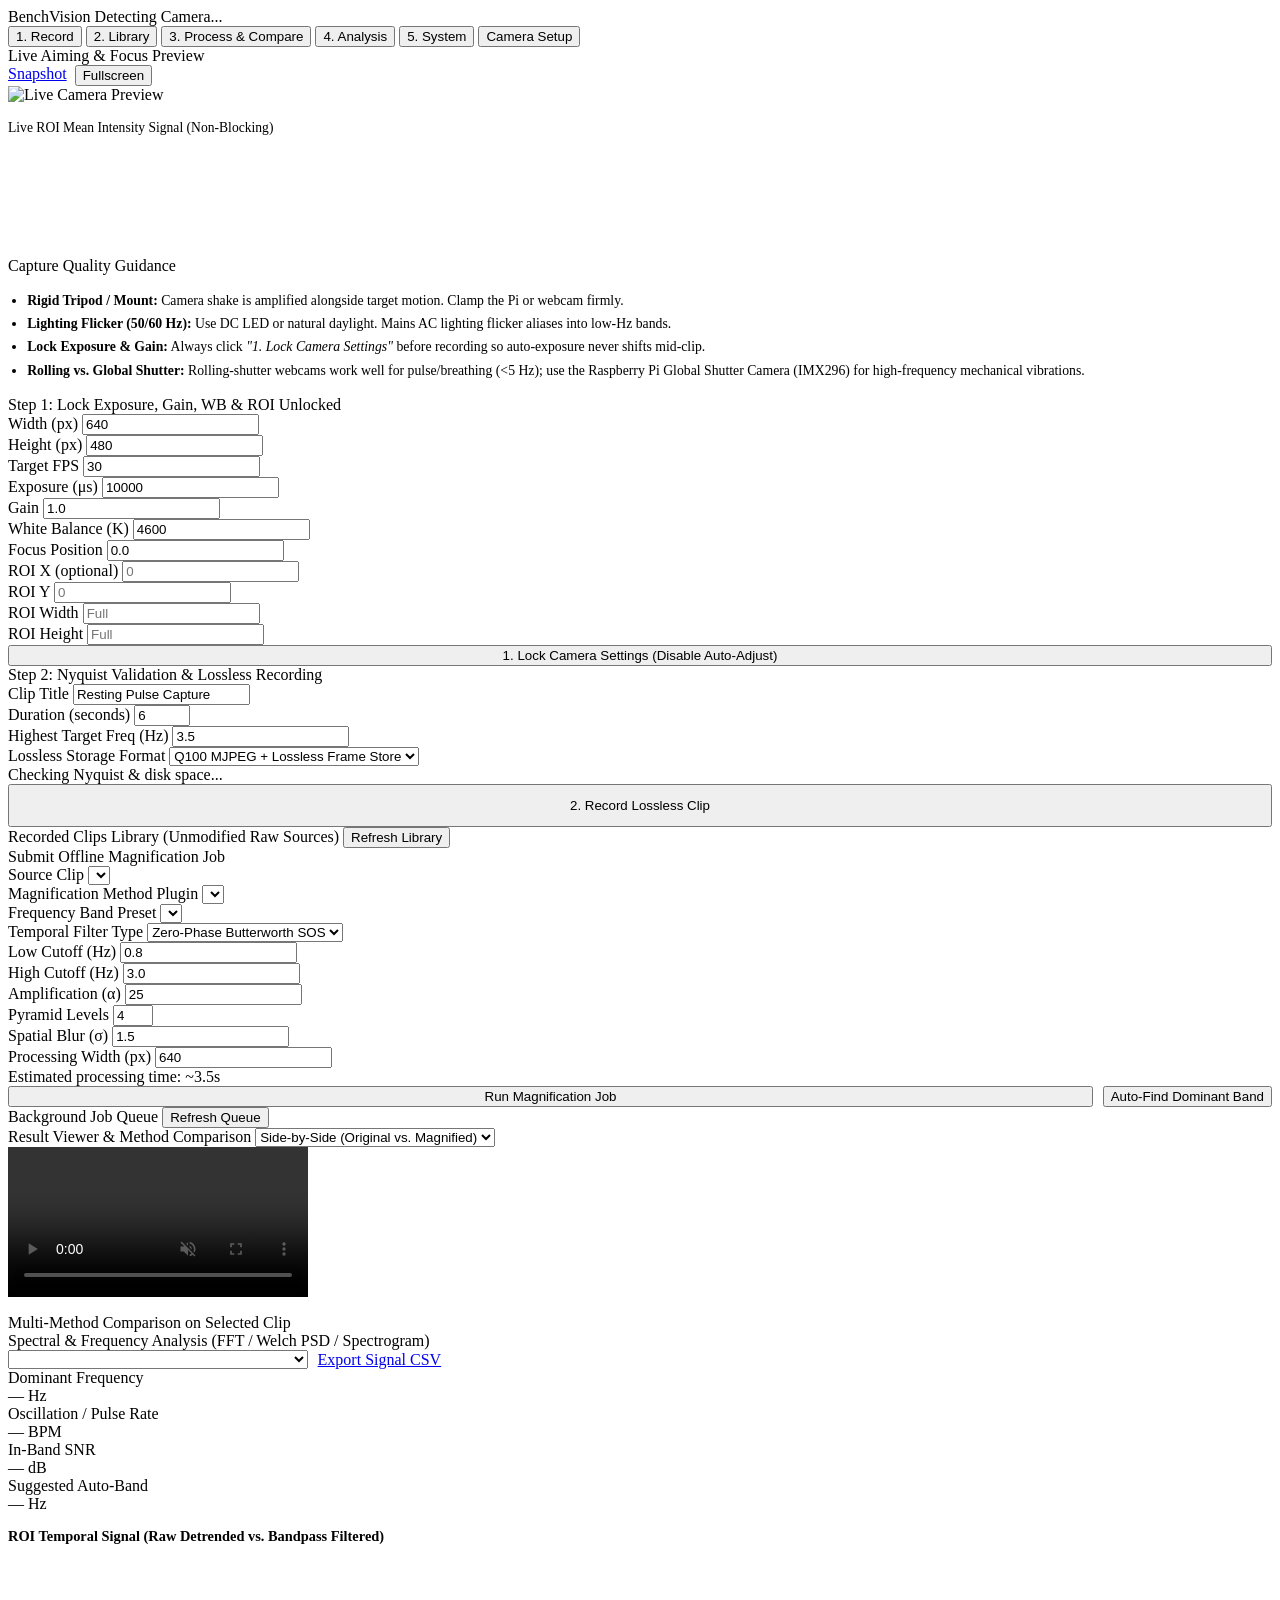
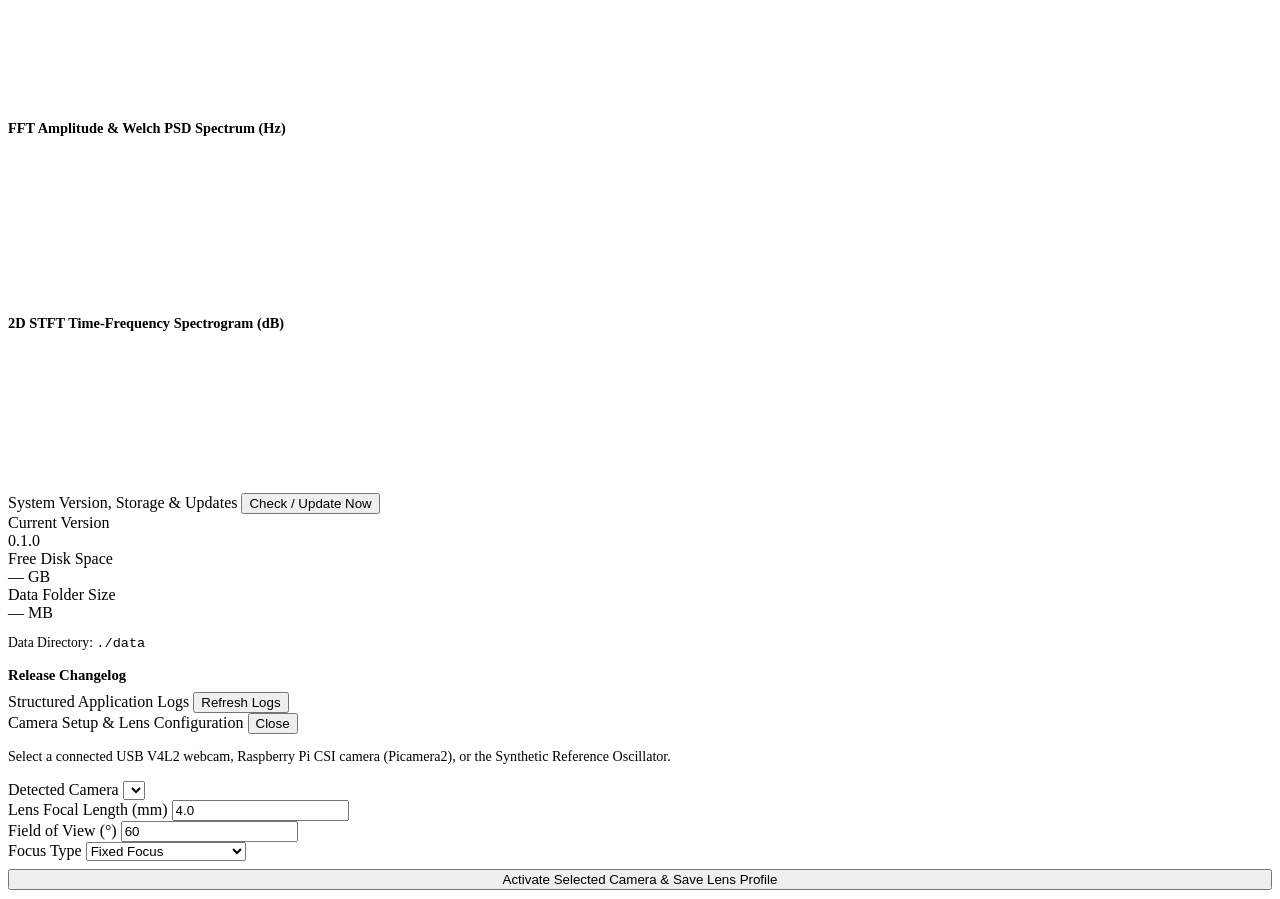
==== src/benchvision/ui/static/index.html @ f7eff86e "feat(phase-g): FastAPI backend, responsive dark-mode UI, and first-run camera setup" ====
<!DOCTYPE html>
<html lang="en">
<head>
  <meta charset="UTF-8" />
  <meta name="viewport" content="width=device-width, initial-scale=1.0" />
  <title>BenchVision — Raspberry Pi Motion &amp; Video Magnification</title>
  <link rel="stylesheet" href="/static/styles.css" />
</head>
<body>
  <header class="topbar">
    <div class="brand">
      <span class="brand-dot"></span>
      <span>BenchVision</span>
      <span id="active-camera-badge" class="badge">Detecting Camera...</span>
    </div>
    <nav class="nav-tabs" aria-label="Main Navigation">
      <button class="nav-tab active" data-page="record" onclick="switchPage('record')">1. Record</button>
      <button class="nav-tab" data-page="library" onclick="switchPage('library')">2. Library</button>
      <button class="nav-tab" data-page="process" onclick="switchPage('process')">3. Process &amp; Compare</button>
      <button class="nav-tab" data-page="analysis" onclick="switchPage('analysis')">4. Analysis</button>
      <button class="nav-tab" data-page="system" onclick="switchPage('system')">5. System</button>
      <button onclick="openSetupModal()">Camera Setup</button>
    </nav>
  </header>

  <main class="container">
    <!-- PAGE 1: RECORD -->
    <section id="page-record" class="page-section active">
      <div id="shutter-warning-banner" class="banner warning" style="display: none;"></div>
      <div class="grid-2">
        <div>
          <div class="card">
            <div class="card-header">
              <span class="card-title">Live Aiming &amp; Focus Preview</span>
              <div style="display: flex; gap: 0.5rem;">
                <a class="btn" href="/api/cameras/preview.jpg" download="snapshot.jpg">Snapshot</a>
                <button onclick="togglePreviewFullscreen()">Fullscreen</button>
              </div>
            </div>
            <div class="video-box" id="preview-box">
              <img id="live-preview-img" src="/api/cameras/preview.mjpg" alt="Live Camera Preview" />
            </div>
            <div style="margin-top: 0.9rem;">
              <div class="card-header" style="margin-bottom: 0.4rem;">
                <span style="font-size: 0.85rem; color: var(--text-muted);">Live ROI Mean Intensity Signal (Non-Blocking)</span>
              </div>
              <canvas id="live-roi-canvas" class="plot-canvas" style="height: 110px;"></canvas>
            </div>
          </div>

          <div class="card">
            <div class="card-header">
              <span class="card-title">Capture Quality Guidance</span>
            </div>
            <ul style="padding-left: 1.2rem; font-size: 0.86rem; color: var(--text-muted); line-height: 1.7;">
              <li><strong>Rigid Tripod / Mount:</strong> Camera shake is amplified alongside target motion. Clamp the Pi or webcam firmly.</li>
              <li><strong>Lighting Flicker (50/60 Hz):</strong> Use DC LED or natural daylight. Mains AC lighting flicker aliases into low-Hz bands.</li>
              <li><strong>Lock Exposure &amp; Gain:</strong> Always click <em>"1. Lock Camera Settings"</em> before recording so auto-exposure never shifts mid-clip.</li>
              <li><strong>Rolling vs. Global Shutter:</strong> Rolling-shutter webcams work well for pulse/breathing (&lt;5 Hz); use the Raspberry Pi Global Shutter Camera (IMX296) for high-frequency mechanical vibrations.</li>
            </ul>
          </div>
        </div>

        <div>
          <div class="card">
            <div class="card-header">
              <span class="card-title">Step 1: Lock Exposure, Gain, WB &amp; ROI</span>
              <span id="lock-status-badge" class="badge">Unlocked</span>
            </div>
            <div class="form-row">
              <div>
                <label for="rec-width">Width (px)</label>
                <input id="rec-width" type="number" value="640" onchange="runPreflight()" />
              </div>
              <div>
                <label for="rec-height">Height (px)</label>
                <input id="rec-height" type="number" value="480" onchange="runPreflight()" />
              </div>
              <div>
                <label for="rec-fps">Target FPS</label>
                <input id="rec-fps" type="number" value="30" onchange="runPreflight()" />
              </div>
            </div>
            <div class="form-row">
              <div>
                <label for="ctrl-exposure">Exposure (&mu;s)</label>
                <input id="ctrl-exposure" type="number" value="10000" step="500" />
              </div>
              <div>
                <label for="ctrl-gain">Gain</label>
                <input id="ctrl-gain" type="number" value="1.0" step="0.5" />
              </div>
              <div>
                <label for="ctrl-wb">White Balance (K)</label>
                <input id="ctrl-wb" type="number" value="4600" step="100" />
              </div>
              <div>
                <label for="ctrl-focus">Focus Position</label>
                <input id="ctrl-focus" type="number" value="0.0" step="0.5" />
              </div>
            </div>
            <div class="form-row">
              <div>
                <label for="roi-x">ROI X (optional)</label>
                <input id="roi-x" type="number" placeholder="0" onchange="runPreflight()" />
              </div>
              <div>
                <label for="roi-y">ROI Y</label>
                <input id="roi-y" type="number" placeholder="0" onchange="runPreflight()" />
              </div>
              <div>
                <label for="roi-w">ROI Width</label>
                <input id="roi-w" type="number" placeholder="Full" onchange="runPreflight()" />
              </div>
              <div>
                <label for="roi-h">ROI Height</label>
                <input id="roi-h" type="number" placeholder="Full" onchange="runPreflight()" />
              </div>
            </div>
            <button style="width: 100%;" onclick="lockCameraControls()">1. Lock Camera Settings (Disable Auto-Adjust)</button>
          </div>

          <div class="card">
            <div class="card-header">
              <span class="card-title">Step 2: Nyquist Validation &amp; Lossless Recording</span>
            </div>
            <div class="form-row">
              <div>
                <label for="rec-title">Clip Title</label>
                <input id="rec-title" type="text" value="Resting Pulse Capture" />
              </div>
              <div>
                <label for="rec-duration">Duration (seconds)</label>
                <input id="rec-duration" type="number" value="6" min="2" max="120" onchange="runPreflight()" />
              </div>
            </div>
            <div class="form-row">
              <div>
                <label for="rec-max-hz">Highest Target Freq (Hz)</label>
                <input id="rec-max-hz" type="number" value="3.5" step="0.5" onchange="runPreflight()" />
              </div>
              <div>
                <label for="rec-format">Lossless Storage Format</label>
                <select id="rec-format" onchange="runPreflight()">
                  <option value="mjpeg_q100">Q100 MJPEG + Lossless Frame Store</option>
                  <option value="ffv1_mkv">Lossless FFV1 / Archive</option>
                  <option value="raw_npz">Compressed Raw NumPy (.npz)</option>
                </select>
              </div>
            </div>

            <div id="preflight-banner" class="banner">Checking Nyquist &amp; disk space...</div>

            <button id="btn-record" class="primary" style="width: 100%; padding: 0.75rem;" onclick="startRecording()">
              2. Record Lossless Clip
            </button>
            <div id="record-result-banner" class="banner success" style="display: none; margin-top: 0.85rem;"></div>
          </div>
        </div>
      </div>
    </section>

    <!-- PAGE 2: LIBRARY -->
    <section id="page-library" class="page-section">
      <div class="card">
        <div class="card-header">
          <span class="card-title">Recorded Clips Library (Unmodified Raw Sources)</span>
          <button onclick="loadLibrary()">Refresh Library</button>
        </div>
        <div id="library-grid" class="grid-3"></div>
      </div>
    </section>

    <!-- PAGE 3: PROCESS & COMPARE -->
    <section id="page-process" class="page-section">
      <div class="grid-2">
        <div>
          <div class="card">
            <div class="card-header">
              <span class="card-title">Submit Offline Magnification Job</span>
            </div>
            <div class="form-row">
              <div>
                <label for="proc-clip">Source Clip</label>
                <select id="proc-clip" onchange="onSelectProcessClip()"></select>
              </div>
              <div>
                <label for="proc-method">Magnification Method Plugin</label>
                <select id="proc-method" onchange="updateJobTimeEstimate()"></select>
              </div>
            </div>
            <div class="form-row">
              <div>
                <label for="proc-preset">Frequency Band Preset</label>
                <select id="proc-preset" onchange="applyPresetSelection()"></select>
              </div>
              <div>
                <label for="proc-filter">Temporal Filter Type</label>
                <select id="proc-filter">
                  <option value="butterworth">Zero-Phase Butterworth SOS</option>
                  <option value="ideal">Ideal FFT Bandpass</option>
                  <option value="iir">Causal IIR (Low Memory)</option>
                </select>
              </div>
            </div>
            <div class="form-row">
              <div>
                <label for="proc-low-hz">Low Cutoff (Hz)</label>
                <input id="proc-low-hz" type="number" step="0.1" value="0.8" />
              </div>
              <div>
                <label for="proc-high-hz">High Cutoff (Hz)</label>
                <input id="proc-high-hz" type="number" step="0.1" value="3.0" />
              </div>
              <div>
                <label for="proc-alpha">Amplification (&alpha;)</label>
                <input id="proc-alpha" type="number" step="1" value="25" />
              </div>
            </div>
            <div class="form-row">
              <div>
                <label for="proc-levels">Pyramid Levels</label>
                <input id="proc-levels" type="number" min="1" max="6" value="4" />
              </div>
              <div>
                <label for="proc-blur">Spatial Blur (&sigma;)</label>
                <input id="proc-blur" type="number" step="0.5" value="1.5" />
              </div>
              <div>
                <label for="proc-max-width">Processing Width (px)</label>
                <input id="proc-max-width" type="number" value="640" onchange="updateJobTimeEstimate()" />
              </div>
            </div>
            <div id="job-estimate-banner" class="banner">Estimated processing time: ~3.5s</div>
            <div style="display: flex; gap: 0.6rem; flex-wrap: wrap;">
              <button class="primary" style="flex: 1;" onclick="submitProcessingJob()">Run Magnification Job</button>
              <button onclick="autoDetectBandForClip()">Auto-Find Dominant Band</button>
            </div>
          </div>

          <div class="card">
            <div class="card-header">
              <span class="card-title">Background Job Queue</span>
              <button onclick="loadJobs()">Refresh Queue</button>
            </div>
            <div id="jobs-list"></div>
          </div>
        </div>

        <div>
          <div class="card">
            <div class="card-header">
              <span class="card-title">Result Viewer &amp; Method Comparison</span>
              <select id="view-output-mode" style="width: auto;" onchange="updateComparisonVideoMode()">
                <option value="comparison_sbs_mp4">Side-by-Side (Original vs. Magnified)</option>
                <option value="magnified_mp4">Magnified Only</option>
                <option value="heatmap_mp4">Motion-Energy Heatmap Overlay</option>
              </select>
            </div>
            <div class="video-box">
              <video id="result-video-player" controls loop muted playsinline></video>
            </div>
            <div id="result-download-bar" style="display: flex; gap: 0.6rem; margin-top: 0.85rem; flex-wrap: wrap;"></div>
          </div>

          <div class="card">
            <div class="card-header">
              <span class="card-title">Multi-Method Comparison on Selected Clip</span>
            </div>
            <div id="comparison-table-wrap"></div>
          </div>
        </div>
      </div>
    </section>

    <!-- PAGE 4: ANALYSIS -->
    <section id="page-analysis" class="page-section">
      <div class="card">
        <div class="card-header">
          <span class="card-title">Spectral &amp; Frequency Analysis (FFT / Welch PSD / Spectrogram)</span>
          <div style="display: flex; gap: 0.6rem; align-items: center;">
            <select id="analysis-job-select" style="width: 300px;" onchange="loadJobAnalysis()"></select>
            <a id="btn-export-csv" class="btn primary" href="#" download="signal.csv">Export Signal CSV</a>
          </div>
        </div>

        <div class="kpi-grid">
          <div class="kpi-box">
            <div class="kpi-label">Dominant Frequency</div>
            <div class="kpi-value" id="kpi-dom-hz">— Hz</div>
          </div>
          <div class="kpi-box">
            <div class="kpi-label">Oscillation / Pulse Rate</div>
            <div class="kpi-value" id="kpi-dom-bpm">— BPM</div>
          </div>
          <div class="kpi-box">
            <div class="kpi-label">In-Band SNR</div>
            <div class="kpi-value" id="kpi-snr">— dB</div>
          </div>
          <div class="kpi-box">
            <div class="kpi-label">Suggested Auto-Band</div>
            <div class="kpi-value" id="kpi-sug-band">— Hz</div>
          </div>
        </div>

        <div class="grid-2">
          <div>
            <h3 style="font-size: 0.9rem; margin-bottom: 0.4rem; color: var(--text-muted);">ROI Temporal Signal (Raw Detrended vs. Bandpass Filtered)</h3>
            <canvas id="canvas-timeseries" class="plot-canvas"></canvas>
          </div>
          <div>
            <h3 style="font-size: 0.9rem; margin-bottom: 0.4rem; color: var(--text-muted);">FFT Amplitude &amp; Welch PSD Spectrum (Hz)</h3>
            <canvas id="canvas-fft" class="plot-canvas"></canvas>
          </div>
        </div>

        <div style="margin-top: 1.15rem;">
          <h3 style="font-size: 0.9rem; margin-bottom: 0.4rem; color: var(--text-muted);">2D STFT Time-Frequency Spectrogram (dB)</h3>
          <canvas id="canvas-spectrogram" class="plot-canvas"></canvas>
        </div>
      </div>
    </section>

    <!-- PAGE 5: SYSTEM -->
    <section id="page-system" class="page-section">
      <div class="grid-2">
        <div class="card">
          <div class="card-header">
            <span class="card-title">System Version, Storage &amp; Updates</span>
            <button class="primary" onclick="triggerSystemUpdate()">Check / Update Now</button>
          </div>
          <div class="kpi-grid">
            <div class="kpi-box">
              <div class="kpi-label">Current Version</div>
              <div class="kpi-value" id="sys-version">0.1.0</div>
            </div>
            <div class="kpi-box">
              <div class="kpi-label">Free Disk Space</div>
              <div class="kpi-value" id="sys-free-gb">— GB</div>
            </div>
            <div class="kpi-box">
              <div class="kpi-label">Data Folder Size</div>
              <div class="kpi-value" id="sys-data-mb">— MB</div>
            </div>
          </div>
          <p style="font-size: 0.85rem; color: var(--text-muted); margin-bottom: 0.75rem;">
            Data Directory: <code id="sys-data-dir">./data</code>
          </p>
          <h3 style="font-size: 0.92rem; margin: 1rem 0 0.5rem;">Release Changelog</h3>
          <div id="sys-changelog" style="font-size: 0.85rem; color: var(--text-muted);"></div>
        </div>

        <div class="card">
          <div class="card-header">
            <span class="card-title">Structured Application Logs</span>
            <button onclick="loadSystemStatus()">Refresh Logs</button>
          </div>
          <div id="sys-logs" class="log-box"></div>
        </div>
      </div>
    </section>
  </main>

  <!-- FIRST-RUN CAMERA SETUP MODAL -->
  <div id="setup-modal" class="modal-backdrop">
    <div class="modal-card">
      <div class="card-header">
        <span class="card-title">Camera Setup &amp; Lens Configuration</span>
        <button onclick="closeSetupModal()">Close</button>
      </div>
      <p style="font-size: 0.88rem; color: var(--text-muted); margin-bottom: 1rem;">
        Select a connected USB V4L2 webcam, Raspberry Pi CSI camera (Picamera2), or the Synthetic Reference Oscillator.
      </p>
      <div class="form-row">
        <div>
          <label for="setup-camera-select">Detected Camera</label>
          <select id="setup-camera-select"></select>
        </div>
      </div>
      <div class="form-row">
        <div>
          <label for="setup-focal">Lens Focal Length (mm)</label>
          <input id="setup-focal" type="number" step="0.1" value="4.0" />
        </div>
        <div>
          <label for="setup-fov">Field of View (&deg;)</label>
          <input id="setup-fov" type="number" step="1" value="60" />
        </div>
        <div>
          <label for="setup-focus-mode">Focus Type</label>
          <select id="setup-focus-mode">
            <option value="fixed">Fixed Focus</option>
            <option value="manual">Manual Ring / C-Mount</option>
            <option value="autofocus">Motorized Autofocus</option>
          </select>
        </div>
      </div>
      <button class="primary" style="width: 100%; margin-top: 0.5rem;" onclick="saveCameraSetup()">
        Activate Selected Camera &amp; Save Lens Profile
      </button>
    </div>
  </div>

  <script src="/static/app.js"></script>
</body>
</html>
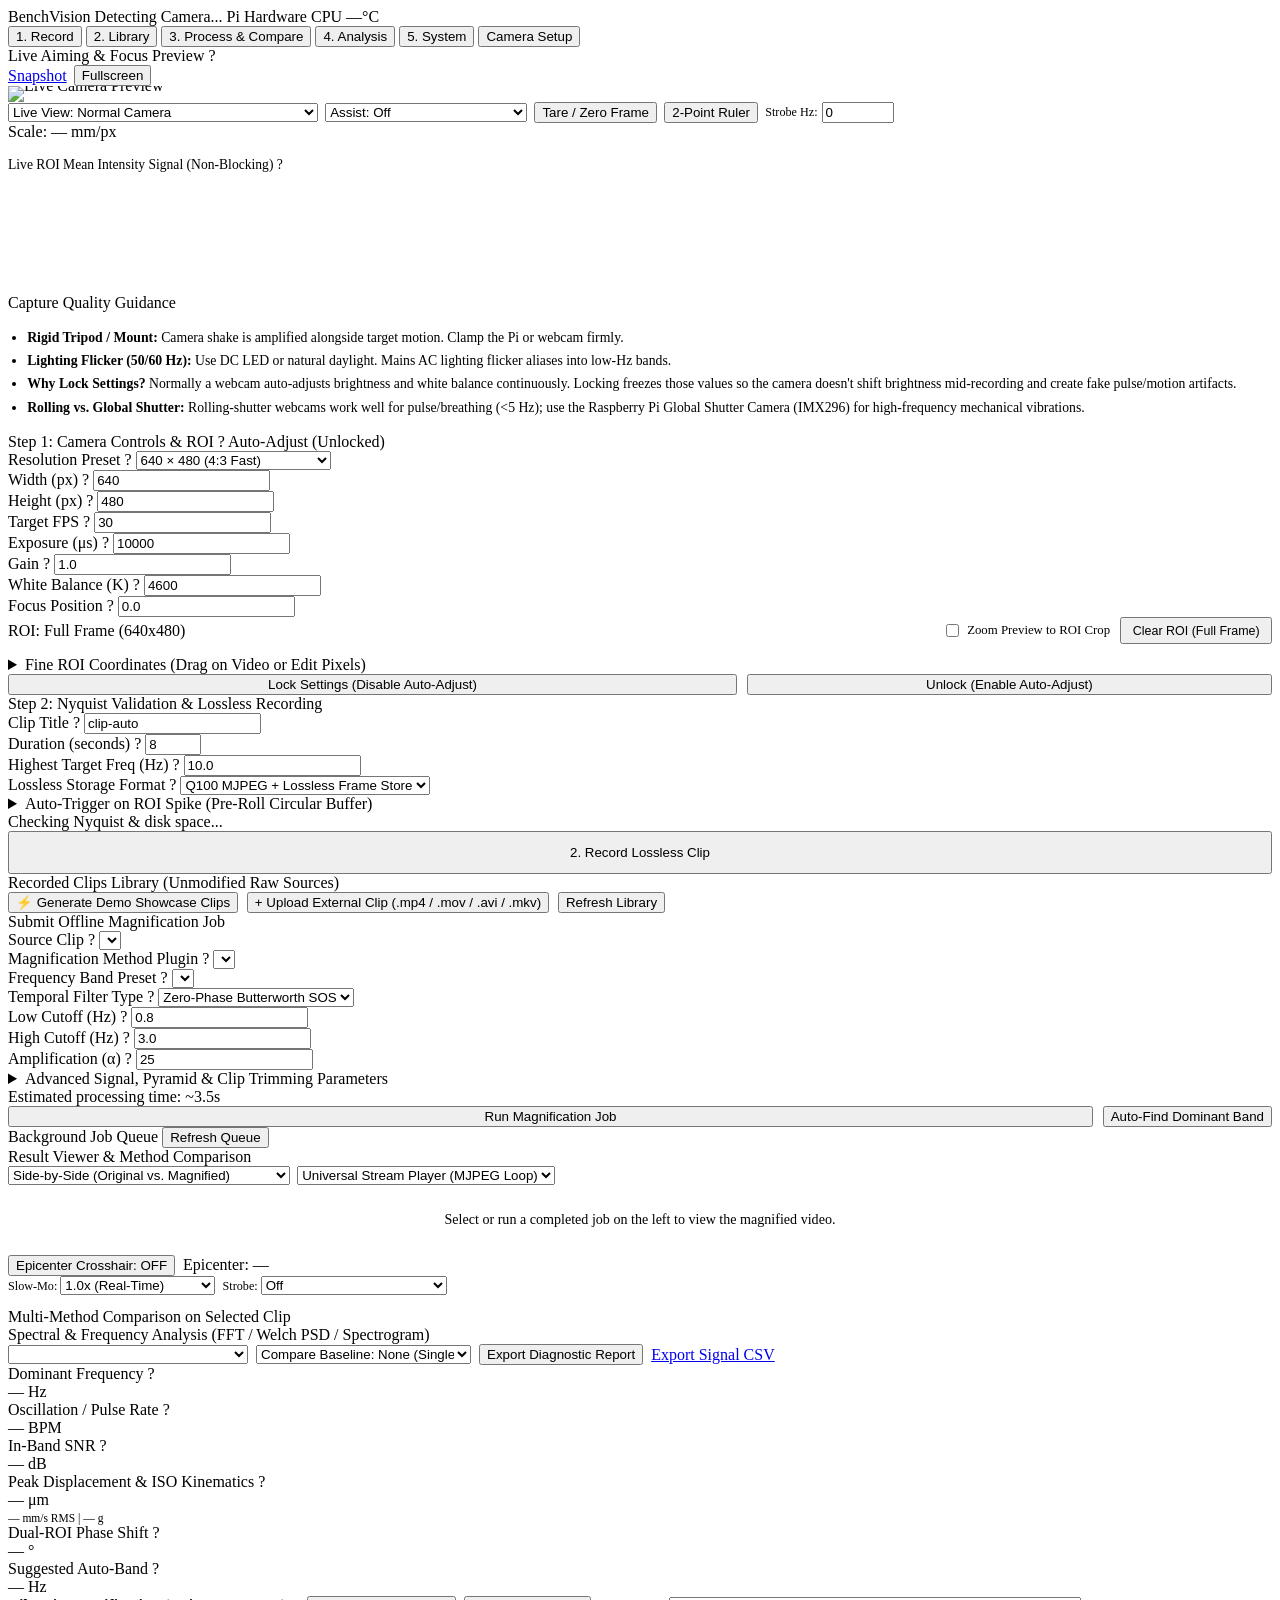
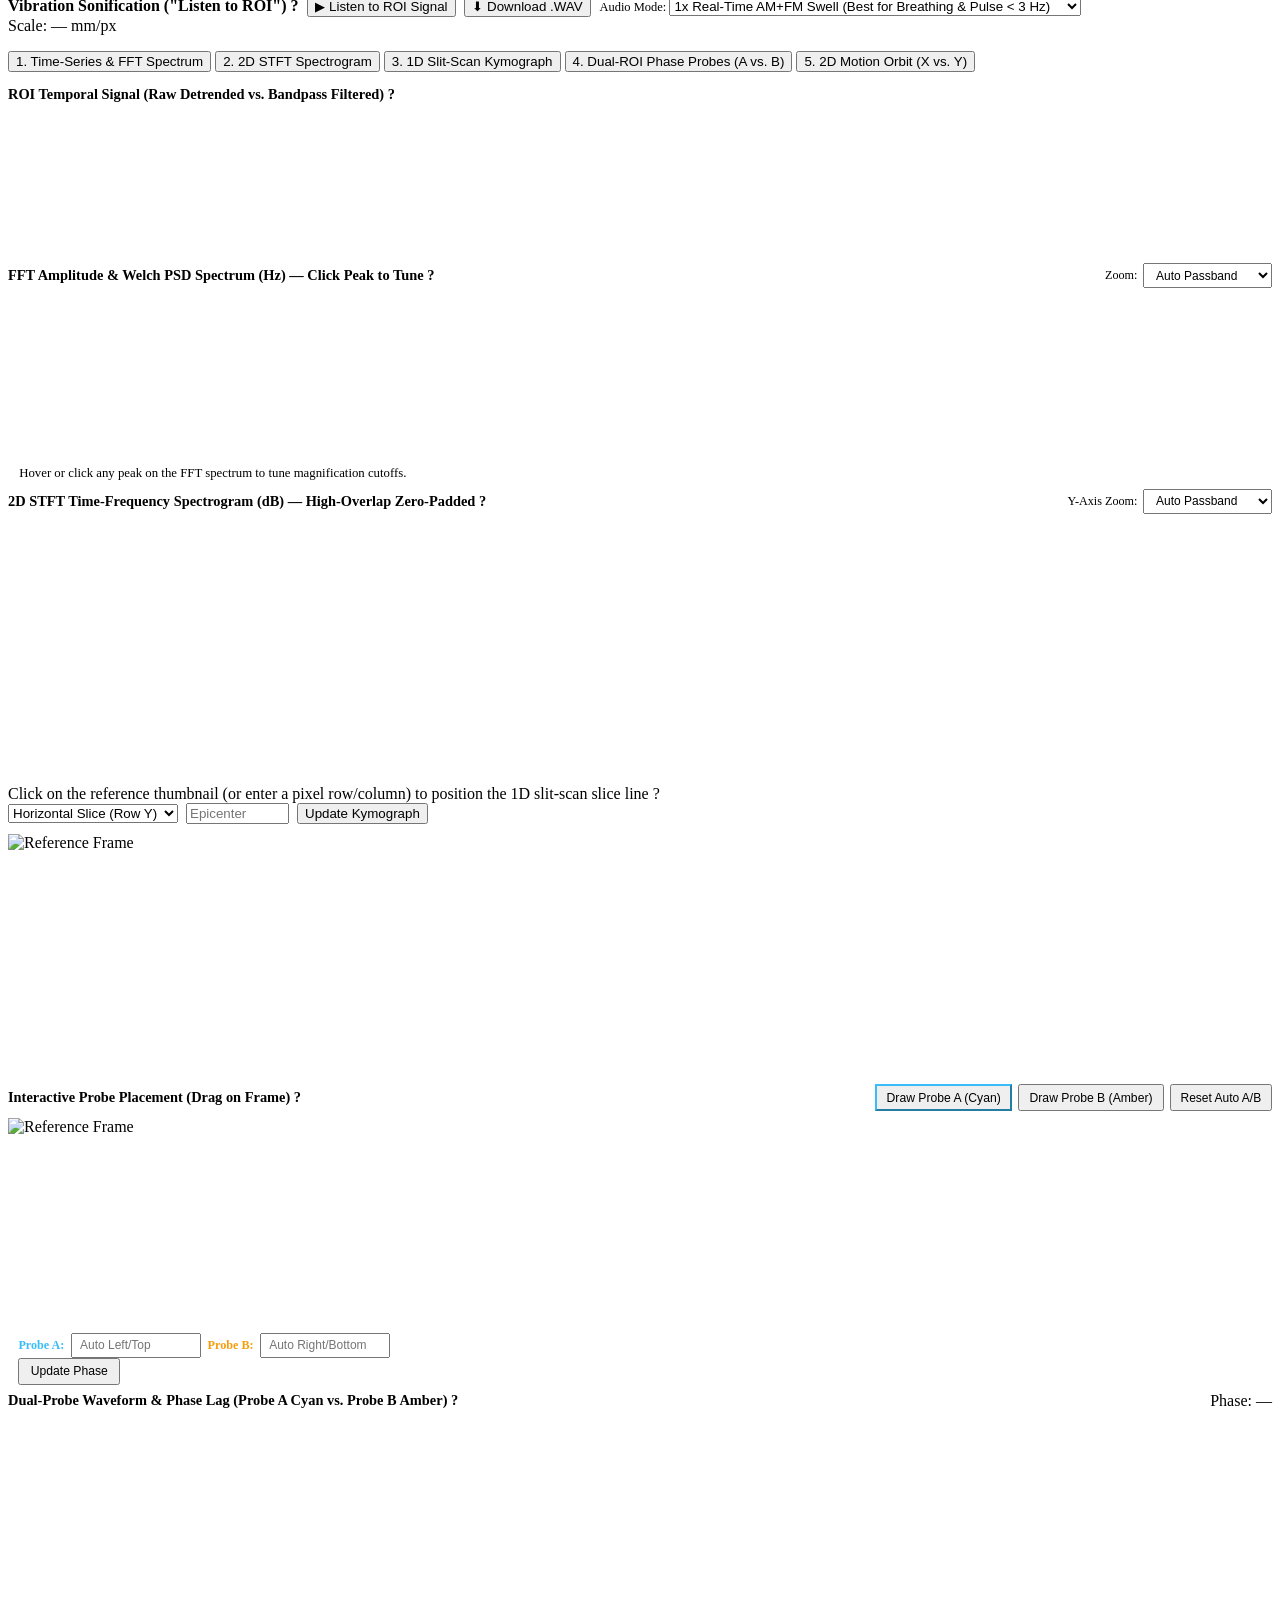
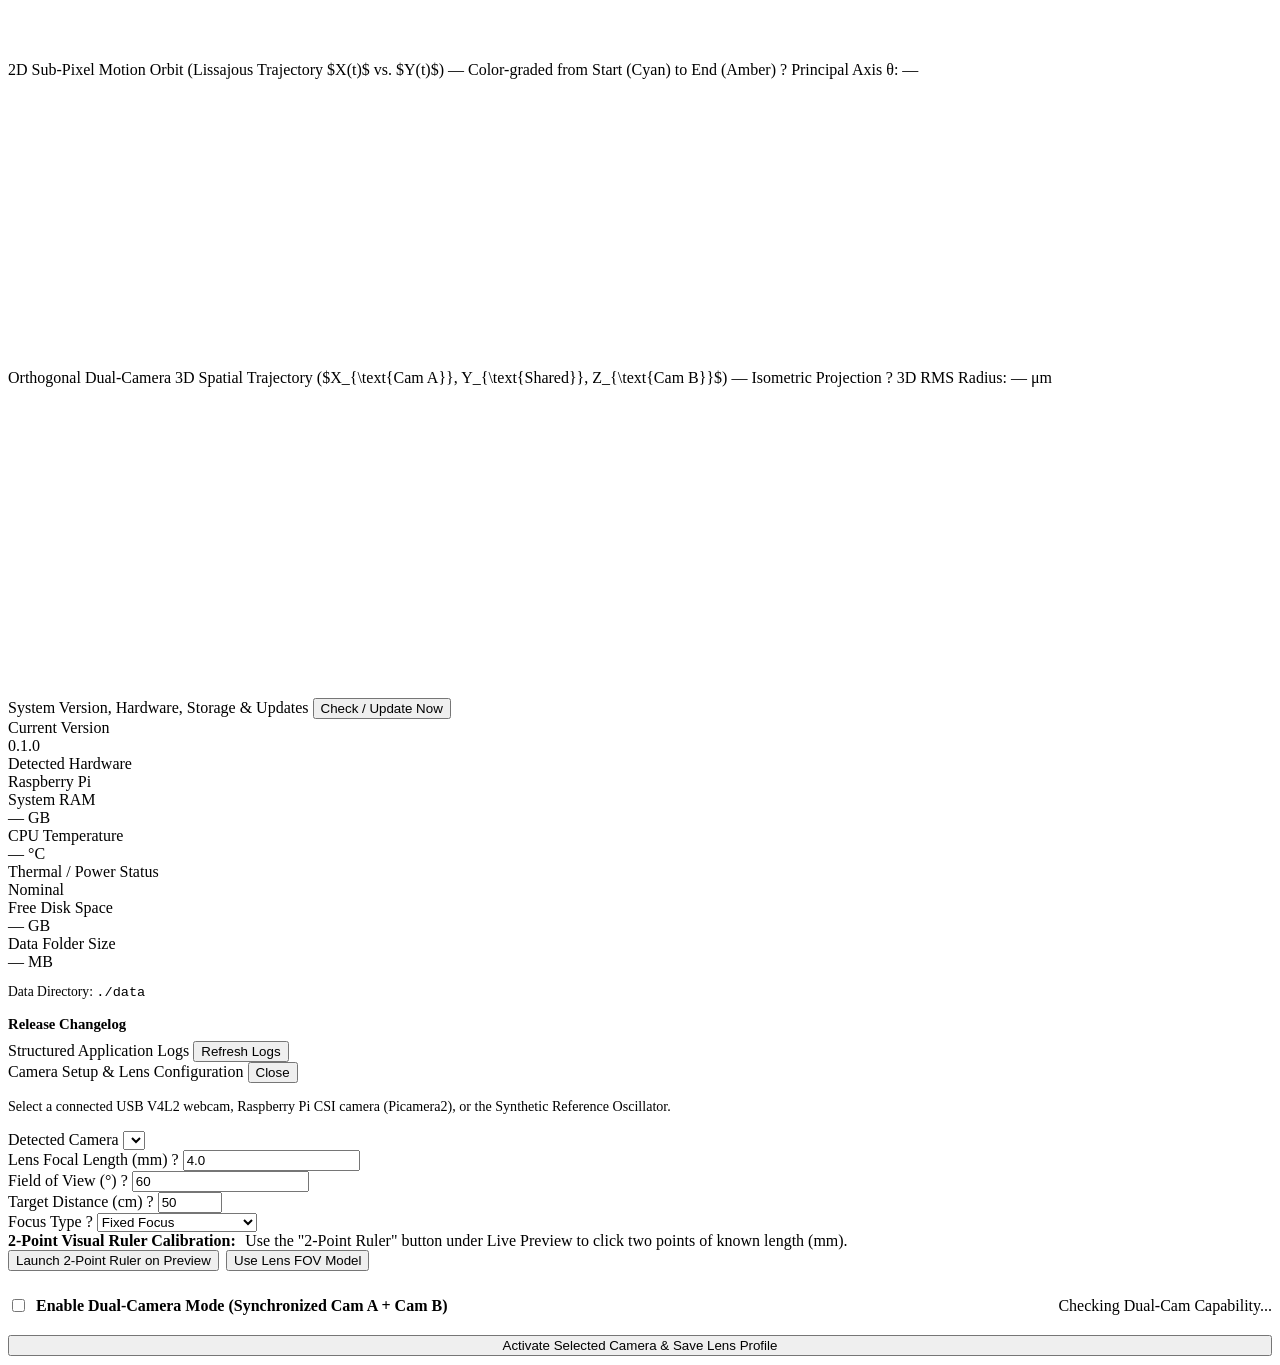
==== commit ed79c609: "Test" ====
--- a/src/benchvision/ui/static/index.html
+++ b/src/benchvision/ui/static/index.html
@@ -4,7 +4,10 @@
   <meta charset="UTF-8" />
   <meta name="viewport" content="width=device-width, initial-scale=1.0" />
   <title>BenchVision — Raspberry Pi Motion &amp; Video Magnification</title>
-  <link rel="stylesheet" href="/static/styles.css" />
+  <link rel="stylesheet" href="/static/styles.css?v=7" />
+  <style>
+    .dual-cam-only { display: none !important; }
+  </style>
 </head>
 <body>
   <header class="topbar">
@@ -12,14 +15,17 @@
       <span class="brand-dot"></span>
       <span>BenchVision</span>
       <span id="active-camera-badge" class="badge">Detecting Camera...</span>
+      <span id="dual-cam-topbar-badge" class="badge global dual-cam-only" title="Synchronized Dual-Camera Mode Active">DUAL CAM: A+B</span>
+      <span id="hw-model-badge" class="badge" title="Detected Raspberry Pi model and total system RAM">Pi Hardware</span>
+      <span id="thermal-badge" class="badge global" title="Raspberry Pi CPU temperature and thermal throttling telemetry">CPU —&deg;C</span>
     </div>
     <nav class="nav-tabs" aria-label="Main Navigation">
-      <button class="nav-tab active" data-page="record" onclick="switchPage('record')">1. Record</button>
-      <button class="nav-tab" data-page="library" onclick="switchPage('library')">2. Library</button>
-      <button class="nav-tab" data-page="process" onclick="switchPage('process')">3. Process &amp; Compare</button>
-      <button class="nav-tab" data-page="analysis" onclick="switchPage('analysis')">4. Analysis</button>
-      <button class="nav-tab" data-page="system" onclick="switchPage('system')">5. System</button>
-      <button onclick="openSetupModal()">Camera Setup</button>
+      <button class="nav-tab active" data-page="record" onclick="switchPage('record')" title="Aim camera, lock exposure/WB, and record a lossless clip">1. Record</button>
+      <button class="nav-tab" data-page="library" onclick="switchPage('library')" title="Browse, download, or delete recorded clips">2. Library</button>
+      <button class="nav-tab" data-page="process" onclick="switchPage('process')" title="Run offline video magnification methods and compare results side by side">3. Process &amp; Compare</button>
+      <button class="nav-tab" data-page="analysis" onclick="switchPage('analysis')" title="Inspect FFT spectrum, Welch PSD, spectrogram, BPM, and export CSV">4. Analysis</button>
+      <button class="nav-tab" data-page="system" onclick="switchPage('system')" title="Check Raspberry Pi hardware, disk space, updates, and logs">5. System</button>
+      <button onclick="openSetupModal()" title="Switch active camera or configure lens focal length &amp; FOV">Camera Setup</button>
     </nav>
   </header>
 
@@ -31,18 +37,74 @@
         <div>
           <div class="card">
             <div class="card-header">
-              <span class="card-title">Live Aiming &amp; Focus Preview</span>
-              <div style="display: flex; gap: 0.5rem;">
-                <a class="btn" href="/api/cameras/preview.jpg" download="snapshot.jpg">Snapshot</a>
-                <button onclick="togglePreviewFullscreen()">Fullscreen</button>
-              </div>
-            </div>
-            <div class="video-box" id="preview-box">
-              <img id="live-preview-img" src="/api/cameras/preview.mjpg" alt="Live Camera Preview" />
+              <span class="card-title">
+                Live Aiming &amp; Focus Preview
+                <span class="tip" tabindex="0" data-tip="Switch between Normal Camera View, Posy Motion Extraction, RGB Chrono-Chromatic Rainbow Trails, Motion Persistence Peak-Hold, Tare/Zero Reference Lock, and Digital Stroboscope!">?</span>
+              </span>
+              <div style="display: flex; gap: 0.45rem; align-items: center; flex-wrap: wrap;">
+                <div id="dual-preview-switcher" class="dual-cam-only" style="display: inline-flex; gap: 0.25rem; align-items: center;">
+                  <button type="button" id="btn-camview-a" class="primary" style="padding: 0.25rem 0.55rem; font-size: 0.75rem;" onclick="setDualPreviewView('a')" title="Aim and draw ROI on Primary Camera A">Cam A</button>
+                  <button type="button" id="btn-camview-b" style="padding: 0.25rem 0.55rem; font-size: 0.75rem;" onclick="setDualPreviewView('b')" title="Aim and draw ROI on Secondary Camera B">Cam B</button>
+                  <button type="button" id="btn-camview-sbs" style="padding: 0.25rem 0.55rem; font-size: 0.75rem;" onclick="setDualPreviewView('sbs')" title="View Cam A and Cam B side-by-side">Side-by-Side</button>
+                </div>
+                <a class="btn" href="/api/cameras/preview.jpg" download="snapshot.jpg" title="Save a still JPEG image from the live preview">Snapshot</a>
+                <button onclick="togglePreviewFullscreen()" title="Expand the live camera preview to full screen">Fullscreen</button>
+              </div>
+            </div>
+            <div class="video-box" id="preview-box" style="position: relative; display: block; width: 100%; aspect-ratio: auto; line-height: 0; overflow: hidden;">
+              <img id="live-preview-img" src="/api/cameras/preview.mjpg" alt="Live Camera Preview" draggable="false" style="display: block; width: 100%; height: auto;" />
+              <div id="roi-drag-box" class="roi-drag-box" style="display: none; position: absolute; top: 0; left: 0; pointer-events: none; box-sizing: border-box; border: 2px solid #38bdf8; background: rgba(56, 189, 248, 0.18); z-index: 20;">
+                <span id="roi-drag-label" class="roi-drag-label" style="position: absolute; top: 4px; left: 4px; background: rgba(2, 6, 23, 0.9); color: #38bdf8; font-size: 0.72rem; font-weight: 600; padding: 2px 6px; border-radius: 4px; line-height: 1.3; white-space: nowrap;"></span>
+              </div>
+              <svg id="ruler-overlay-svg" style="display: none; position: absolute; inset: 0; width: 100%; height: 100%; pointer-events: none; z-index: 22;"></svg>
+            </div>
+            <div class="player-toolbar">
+              <div style="display: flex; align-items: center; gap: 0.45rem; flex-wrap: wrap;">
+                <select id="live-preview-mode" onchange="updateLivePreviewMode()" title="Switch live preview between normal video, Posy modes, and Stroboscope">
+                  <option value="normal">Live View: Normal Camera</option>
+                  <option value="posy_2_1">Posy Motion Extraction (2-Frame Shift, 1x)</option>
+                  <option value="posy_3_3">Posy Motion Extraction (3-Frame Shift, 3x Gain)</option>
+                  <option value="posy_6_6">Posy Motion Extraction (6-Frame Shift, 6x Micro)</option>
+                  <option value="posy_rgb_trail">Posy RGB Chrono-Chromatic Trail (Rainbow)</option>
+                  <option value="posy_peak_hold">Posy Motion Persistence (Peak-Hold Glow)</option>
+                  <option value="stroboscope">Digital Stroboscope (Alias Freeze)</option>
+                </select>
+                <select id="live-preview-assist" onchange="updateLivePreviewMode()" title="Optical focus peaking (green edges) for C/CS lenses or overexposure zebra warning stripes (>250)">
+                  <option value="off">Assist: Off</option>
+                  <option value="focus_peaking">Focus Peaking (Green Edges)</option>
+                  <option value="zebras">Overexposure Zebras (&gt;250)</option>
+                </select>
+                <button type="button" id="btn-tare-frame" onclick="toggleTareReferenceFrame()" title="Lock current frame as static 50% gray reference to observe sag, drift, or static deflection">
+                  Tare / Zero Frame
+                </button>
+                <button type="button" id="btn-ruler-mode" onclick="toggleRulerCalibrationMode()" title="Click two points across an object of known length on the live preview to calibrate exact mm/pixel scale">
+                  2-Point Ruler
+                </button>
+                <label style="display: inline-flex; align-items: center; gap: 0.25rem; margin: 0; font-size: 0.76rem;">
+                  Strobe Hz:
+                  <input id="live-strobe-hz" type="number" step="0.5" min="0" max="60" value="0" style="width: 64px;" onchange="updateLivePreviewMode()" title="Set > 0 to sample frames at a strobe alias frequency" />
+                </label>
+              </div>
+              <span id="live-scale-badge" class="badge" title="Active physical scale factor (mm/pixel) from 2-Point Ruler or Lens FOV">Scale: — mm/px</span>
+            </div>
+            <div id="ruler-calib-bar" class="player-toolbar" style="display: none; border-color: var(--warning); background: rgba(245, 158, 11, 0.08);">
+              <div style="display: flex; align-items: center; gap: 0.5rem; flex-wrap: wrap;">
+                <strong style="color: #fcd34d;">2-Point Ruler Calibration:</strong>
+                <span id="ruler-px-readout" class="badge rolling">Click 2 points on video (0.0 px)</span>
+                <label style="display: inline-flex; align-items: center; gap: 0.3rem; margin: 0; font-size: 0.78rem; color: var(--text-main);">
+                  Known Length (mm):
+                  <input id="ruler-known-mm" type="number" step="0.5" min="0.1" max="10000" value="50" style="width: 78px;" />
+                </label>
+                <button type="button" class="primary" onclick="applyRulerCalibration()">Lock mm/px Scale</button>
+                <button type="button" onclick="clearRulerCalibration()" title="Clear 2-point ruler override and revert to optical lens FOV model">Reset to Lens FOV</button>
+              </div>
             </div>
             <div style="margin-top: 0.9rem;">
               <div class="card-header" style="margin-bottom: 0.4rem;">
-                <span style="font-size: 0.85rem; color: var(--text-muted);">Live ROI Mean Intensity Signal (Non-Blocking)</span>
+                <span style="font-size: 0.85rem; color: var(--text-muted);">
+                  Live ROI Mean Intensity Signal (Non-Blocking)
+                  <span class="tip" tabindex="0" data-tip="Shows real-time average brightness changes inside your selected Region of Interest (or center of frame). Useful for checking if lighting is steady before recording.">?</span>
+                </span>
               </div>
               <canvas id="live-roi-canvas" class="plot-canvas" style="height: 110px;"></canvas>
             </div>
@@ -55,7 +117,7 @@
             <ul style="padding-left: 1.2rem; font-size: 0.86rem; color: var(--text-muted); line-height: 1.7;">
               <li><strong>Rigid Tripod / Mount:</strong> Camera shake is amplified alongside target motion. Clamp the Pi or webcam firmly.</li>
               <li><strong>Lighting Flicker (50/60 Hz):</strong> Use DC LED or natural daylight. Mains AC lighting flicker aliases into low-Hz bands.</li>
-              <li><strong>Lock Exposure &amp; Gain:</strong> Always click <em>"1. Lock Camera Settings"</em> before recording so auto-exposure never shifts mid-clip.</li>
+              <li><strong>Why Lock Settings?</strong> Normally a webcam auto-adjusts brightness and white balance continuously. Locking freezes those values so the camera doesn't shift brightness mid-recording and create fake pulse/motion artifacts.</li>
               <li><strong>Rolling vs. Global Shutter:</strong> Rolling-shutter webcams work well for pulse/breathing (&lt;5 Hz); use the Raspberry Pi Global Shutter Camera (IMX296) for high-frequency mechanical vibrations.</li>
             </ul>
           </div>
@@ -64,60 +126,130 @@
         <div>
           <div class="card">
             <div class="card-header">
-              <span class="card-title">Step 1: Lock Exposure, Gain, WB &amp; ROI</span>
-              <span id="lock-status-badge" class="badge">Unlocked</span>
+              <span class="card-title">
+                Step 1: Camera Controls &amp; ROI
+                <span class="tip" tabindex="0" data-tip="Use 'Unlock (Auto-Adjust)' while aiming so the camera adapts to lighting automatically. Click 'Lock Settings' right before recording so brightness and color stay frozen during capture.">?</span>
+              </span>
+              <span id="lock-status-badge" class="badge">Auto-Adjust (Unlocked)</span>
             </div>
             <div class="form-row">
               <div>
-                <label for="rec-width">Width (px)</label>
-                <input id="rec-width" type="number" value="640" onchange="runPreflight()" />
-              </div>
-              <div>
-                <label for="rec-height">Height (px)</label>
-                <input id="rec-height" type="number" value="480" onchange="runPreflight()" />
-              </div>
-              <div>
-                <label for="rec-fps">Target FPS</label>
-                <input id="rec-fps" type="number" value="30" onchange="runPreflight()" />
+                <label for="rec-res-preset">
+                  Resolution Preset
+                  <span class="tip" tabindex="0" data-tip="Quickly select from your camera's supported resolutions (4:3, 16:9, Global Shutter, HQ, etc.) or enter custom Width &amp; Height.">?</span>
+                </label>
+                <select id="rec-res-preset" onchange="onSelectResolutionPreset()">
+                  <option value="640x480">640 &times; 480 (4:3 Fast)</option>
+                  <option value="1280x720">1280 &times; 720 (16:9 HD)</option>
+                  <option value="1456x1088">1456 &times; 1088 (Global Shutter)</option>
+                  <option value="1920x1080">1920 &times; 1080 (16:9 Full HD)</option>
+                </select>
+              </div>
+              <div>
+                <label for="rec-width">
+                  Width (px)
+                  <span class="tip" tabindex="0" data-tip="Horizontal capture resolution in pixels (e.g. 640, 1280, 1456, 1920). ROI coordinates scale automatically when you change resolution.">?</span>
+                </label>
+                <input id="rec-width" type="number" value="640" onchange="onResolutionDimensionChange()" />
+              </div>
+              <div>
+                <label for="rec-height">
+                  Height (px)
+                  <span class="tip" tabindex="0" data-tip="Vertical capture resolution in pixels (e.g. 480, 720, 1088, 1080).">?</span>
+                </label>
+                <input id="rec-height" type="number" value="480" onchange="onResolutionDimensionChange()" />
+              </div>
+              <div>
+                <label for="rec-fps">
+                  Target FPS
+                  <span class="tip" tabindex="0" data-tip="Frames captured per second. Must be at least 2x the highest oscillation frequency you want to detect (Nyquist criterion).">?</span>
+                </label>
+                <input id="rec-fps" type="number" value="30" onchange="onTargetFpsChange()" />
               </div>
             </div>
             <div class="form-row">
               <div>
-                <label for="ctrl-exposure">Exposure (&mu;s)</label>
+                <label for="ctrl-exposure">
+                  Exposure (&mu;s)
+                  <span class="tip" tabindex="0" data-tip="Shutter open time per frame in microseconds (10000 us = 10 ms = 1/100s). Shorter exposure freezes fast vibrations cleanly but needs brighter lighting. Automatically clamped below 1/FPS.">?</span>
+                </label>
                 <input id="ctrl-exposure" type="number" value="10000" step="500" />
               </div>
               <div>
-                <label for="ctrl-gain">Gain</label>
+                <label for="ctrl-gain">
+                  Gain
+                  <span class="tip" tabindex="0" data-tip="Sensor brightness amplification. Increase if the image is dark after locking exposure, but keep low to minimize sensor grain.">?</span>
+                </label>
                 <input id="ctrl-gain" type="number" value="1.0" step="0.5" />
               </div>
               <div>
-                <label for="ctrl-wb">White Balance (K)</label>
+                <label for="ctrl-wb">
+                  White Balance (K)
+                  <span class="tip" tabindex="0" data-tip="Color temperature in Kelvin (2800K warm indoor bulb, 4600K neutral indoor, 6500K daylight). Locking prevents color drift during pulse/rPPG analysis.">?</span>
+                </label>
                 <input id="ctrl-wb" type="number" value="4600" step="100" />
               </div>
               <div>
-                <label for="ctrl-focus">Focus Position</label>
+                <label for="ctrl-focus">
+                  Focus Position
+                  <span class="tip" tabindex="0" data-tip="Manual lens focus position for motorized cameras (e.g. Pi Camera Module 3). Fixed-focus webcams like the Logitech C270 ignore this.">?</span>
+                </label>
                 <input id="ctrl-focus" type="number" value="0.0" step="0.5" />
               </div>
             </div>
-            <div class="form-row">
-              <div>
-                <label for="roi-x">ROI X (optional)</label>
-                <input id="roi-x" type="number" placeholder="0" onchange="runPreflight()" />
-              </div>
-              <div>
-                <label for="roi-y">ROI Y</label>
-                <input id="roi-y" type="number" placeholder="0" onchange="runPreflight()" />
-              </div>
-              <div>
-                <label for="roi-w">ROI Width</label>
-                <input id="roi-w" type="number" placeholder="Full" onchange="runPreflight()" />
-              </div>
-              <div>
-                <label for="roi-h">ROI Height</label>
-                <input id="roi-h" type="number" placeholder="Full" onchange="runPreflight()" />
-              </div>
-            </div>
-            <button style="width: 100%;" onclick="lockCameraControls()">1. Lock Camera Settings (Disable Auto-Adjust)</button>
+            <div style="display: flex; justify-content: space-between; align-items: center; gap: 0.6rem; flex-wrap: wrap; margin-bottom: 0.75rem;">
+              <span id="active-roi-badge" class="badge">ROI: Full Frame (640x480)</span>
+              <div style="display: flex; align-items: center; gap: 0.65rem; flex-wrap: wrap;">
+                <label style="display: inline-flex; align-items: center; gap: 0.35rem; margin: 0; cursor: pointer; font-size: 0.8rem;">
+                  <input id="roi-crop-preview" type="checkbox" style="width: auto;" onchange="runPreflight()" />
+                  Zoom Preview to ROI Crop
+                </label>
+                <button type="button" style="padding: 0.3rem 0.65rem; font-size: 0.78rem;" onclick="clearRoiInputs()" title="Reset ROI inputs and capture the full camera frame">
+                  Clear ROI (Full Frame)
+                </button>
+              </div>
+            </div>
+            <details class="adv-drawer">
+              <summary>Fine ROI Coordinates (Drag on Video or Edit Pixels)</summary>
+              <div class="form-row" style="margin-bottom: 0;">
+                <div>
+                  <label for="roi-x">
+                    ROI X (optional)
+                    <span class="tip" tabindex="0" data-tip="Left starting pixel coordinate (0 = left edge) for cropping a Region of Interest. You can also click and drag a box directly on the Live Preview video!">?</span>
+                  </label>
+                  <input id="roi-x" type="number" placeholder="0" oninput="runPreflight()" onchange="runPreflight()" />
+                </div>
+                <div>
+                  <label for="roi-y">
+                    ROI Y
+                    <span class="tip" tabindex="0" data-tip="Top starting pixel coordinate (0 = top edge) for cropping a Region of Interest.">?</span>
+                  </label>
+                  <input id="roi-y" type="number" placeholder="0" oninput="runPreflight()" onchange="runPreflight()" />
+                </div>
+                <div>
+                  <label for="roi-w">
+                    ROI Width
+                    <span class="tip" tabindex="0" data-tip="Width in pixels of the cropped Region of Interest box (highlighted in cyan on the preview). Leave blank to use the remaining width from ROI X to the right edge.">?</span>
+                  </label>
+                  <input id="roi-w" type="number" placeholder="Full" oninput="runPreflight()" onchange="runPreflight()" />
+                </div>
+                <div>
+                  <label for="roi-h">
+                    ROI Height
+                    <span class="tip" tabindex="0" data-tip="Height in pixels of the cropped Region of Interest box. Leave blank to use the remaining height from ROI Y to the bottom edge.">?</span>
+                  </label>
+                  <input id="roi-h" type="number" placeholder="Full" oninput="runPreflight()" onchange="runPreflight()" />
+                </div>
+              </div>
+            </details>
+            <div style="display: flex; gap: 0.6rem; flex-wrap: wrap;">
+              <button style="flex: 1.4;" onclick="lockCameraControls()" title="Disable auto-exposure and auto-white-balance and lock the manual values above">
+                Lock Settings (Disable Auto-Adjust)
+              </button>
+              <button style="flex: 1;" onclick="unlockCameraControls()" title="Turn automatic exposure, white balance, and autofocus back ON for aiming">
+                Unlock (Enable Auto-Adjust)
+              </button>
+            </div>
           </div>
 
           <div class="card">
@@ -126,21 +258,33 @@
             </div>
             <div class="form-row">
               <div>
-                <label for="rec-title">Clip Title</label>
-                <input id="rec-title" type="text" value="Resting Pulse Capture" />
-              </div>
-              <div>
-                <label for="rec-duration">Duration (seconds)</label>
-                <input id="rec-duration" type="number" value="6" min="2" max="120" onchange="runPreflight()" />
+                <label for="rec-title">
+                  Clip Title
+                  <span class="tip" tabindex="0" data-tip="Human-readable name for this recording in your Library. Defaults to a timestamped clip name unless you type a custom name.">?</span>
+                </label>
+                <input id="rec-title" type="text" value="clip-auto" oninput="state.userEditedTitle = true" />
+              </div>
+              <div>
+                <label for="rec-duration">
+                  Duration (seconds)
+                  <span class="tip" tabindex="0" data-tip="Length of recording in seconds. Longer clips give finer frequency resolution (df = 1 / duration). 8-10s is great for pulse and mechanical vibration; 15s+ for slow breathing.">?</span>
+                </label>
+                <input id="rec-duration" type="number" value="8" min="2" max="120" onchange="runPreflight()" />
               </div>
             </div>
             <div class="form-row">
               <div>
-                <label for="rec-max-hz">Highest Target Freq (Hz)</label>
-                <input id="rec-max-hz" type="number" value="3.5" step="0.5" onchange="runPreflight()" />
-              </div>
-              <div>
-                <label for="rec-format">Lossless Storage Format</label>
+                <label for="rec-max-hz">
+                  Highest Target Freq (Hz)
+                  <span class="tip" tabindex="0" data-tip="The highest frequency (1 Hz = 60 BPM) you plan to analyze. Defaults to FPS / 3 and is checked against camera FPS to ensure FPS >= 2x Max Freq (Nyquist limit).">?</span>
+                </label>
+                <input id="rec-max-hz" type="number" value="10.0" step="0.5" oninput="state.userEditedMaxHz = true" onchange="runPreflight()" />
+              </div>
+              <div>
+                <label for="rec-format">
+                  Lossless Storage Format
+                  <span class="tip" tabindex="0" data-tip="Standard H.264 compression erases subtle motion. These lossless/near-lossless formats preserve raw pixel fidelity for offline magnification.">?</span>
+                </label>
                 <select id="rec-format" onchange="runPreflight()">
                   <option value="mjpeg_q100">Q100 MJPEG + Lossless Frame Store</option>
                   <option value="ffv1_mkv">Lossless FFV1 / Archive</option>
@@ -149,9 +293,42 @@
               </div>
             </div>
 
+            <details class="adv-drawer">
+              <summary>Auto-Trigger on ROI Spike (Pre-Roll Circular Buffer)</summary>
+              <div class="form-row">
+                <div>
+                  <label for="trig-sigma">
+                    Spike Threshold (&sigma;)
+                    <span class="tip" tabindex="0" data-tip="Number of standard deviations above the rolling ROI baseline required to fire the trigger (default 3.5 sigma).">?</span>
+                  </label>
+                  <input id="trig-sigma" type="number" step="0.5" min="1.5" max="25" value="3.5" />
+                </div>
+                <div>
+                  <label for="trig-pct">
+                    Min Intensity Jump (%)
+                    <span class="tip" tabindex="0" data-tip="Minimum percentage change in ROI brightness/motion required to trigger capture, preventing false triggers on flat sensor noise.">?</span>
+                  </label>
+                  <input id="trig-pct" type="number" step="0.5" min="0.2" max="50" value="1.5" />
+                </div>
+                <div>
+                  <label for="trig-preroll-s">
+                    Pre-Roll Buffer (s)
+                    <span class="tip" tabindex="0" data-tip="Seconds of circular RAM buffer prepended before the trigger spike so transient impacts or machine startups are captured from before the event.">?</span>
+                  </label>
+                  <input id="trig-preroll-s" type="number" step="0.5" min="0.5" max="2.5" value="2.0" />
+                </div>
+              </div>
+              <div style="display: flex; align-items: center; justify-content: space-between; gap: 0.6rem; flex-wrap: wrap;">
+                <button type="button" id="btn-arm-trigger" onclick="toggleMotionTrigger()" title="Arm automatic recording when the live ROI signal spikes above threshold">
+                  Arm Motion Trigger
+                </button>
+                <span id="trig-status-badge" class="badge">Disarmed (2.0s Pre-Roll Ready)</span>
+              </div>
+            </details>
+
             <div id="preflight-banner" class="banner">Checking Nyquist &amp; disk space...</div>
 
-            <button id="btn-record" class="primary" style="width: 100%; padding: 0.75rem;" onclick="startRecording()">
+            <button id="btn-record" class="primary" style="width: 100%; padding: 0.75rem;" onclick="startRecording()" title="Automatically locks camera settings, captures frames with nanosecond timestamps, and saves losslessly">
               2. Record Lossless Clip
             </button>
             <div id="record-result-banner" class="banner success" style="display: none; margin-top: 0.85rem;"></div>
@@ -165,7 +342,45 @@
       <div class="card">
         <div class="card-header">
           <span class="card-title">Recorded Clips Library (Unmodified Raw Sources)</span>
-          <button onclick="loadLibrary()">Refresh Library</button>
+          <div style="display: flex; gap: 0.55rem; align-items: center; flex-wrap: wrap;">
+            <button type="button" id="btn-generate-demos" onclick="generateDemoShowcaseClips()" title="Synthesize two realistic 6-second raw reference clips (Dual-Mode Cantilever Seesaw &amp; Sub-Pixel Micro-Pulse) for immediate testing without hardware setup">
+              &#9889; Generate Demo Showcase Clips
+            </button>
+            <button type="button" class="primary" onclick="toggleUploadDrawer()" title="Upload an external video (.mp4, .mov, .avi, .mkv) such as a high-speed smartphone slow-mo clip">
+              + Upload External Clip (.mp4 / .mov / .avi / .mkv)
+            </button>
+            <button onclick="loadLibrary()">Refresh Library</button>
+          </div>
+        </div>
+        <div id="upload-clip-drawer" class="adv-drawer" style="display: none; padding: 1rem; margin-bottom: 1rem; background: var(--bg-main); border: 1px dashed var(--accent); border-radius: 0.6rem;">
+          <div class="form-row">
+            <div>
+              <label for="upload-video-file">
+                Video File (.mp4 / .mov / .avi / .mkv)
+                <span class="tip" tabindex="0" data-tip="Select a video file recorded on a smartphone, high-speed camera, or external recorder.">?</span>
+              </label>
+              <input id="upload-video-file" type="file" accept=".mp4,.mov,.avi,.mkv,.webm,.m4v,video/*" />
+            </div>
+            <div>
+              <label for="upload-clip-title">
+                Clip Title (optional)
+                <span class="tip" tabindex="0" data-tip="Custom title for this imported clip in your Library. Defaults to the uploaded filename.">?</span>
+              </label>
+              <input id="upload-clip-title" type="text" placeholder="Auto from filename" />
+            </div>
+            <div>
+              <label for="upload-true-fps">
+                True Capture FPS Override (optional)
+                <span class="tip" tabindex="0" data-tip="High-speed smartphone clips (e.g. 120 or 240 FPS slow-mo) are saved in containers tagged at 30 FPS playback. Enter the true capture FPS (e.g. 240) so FFT, Welch PSD, BPM, and Nyquist reflect real physical frequencies!">?</span>
+              </label>
+              <input id="upload-true-fps" type="number" step="1" min="1" max="5000" placeholder="e.g. 120, 240, 480 (blank = container FPS)" />
+            </div>
+          </div>
+          <div style="display: flex; align-items: center; gap: 0.65rem; flex-wrap: wrap;">
+            <button type="button" id="btn-do-upload" class="primary" onclick="uploadExternalClip()">Import &amp; Register Clip</button>
+            <button type="button" onclick="toggleUploadDrawer()">Cancel</button>
+            <span id="upload-status-text" style="font-size: 0.82rem; color: var(--text-muted);"></span>
+          </div>
         </div>
         <div id="library-grid" class="grid-3"></div>
       </div>
@@ -181,21 +396,44 @@
             </div>
             <div class="form-row">
               <div>
-                <label for="proc-clip">Source Clip</label>
+                <label for="proc-clip">
+                  Source Clip
+                  <span class="tip" tabindex="0" data-tip="Select which raw recording from your Library to process. Re-processing never modifies the original recording.">?</span>
+                </label>
                 <select id="proc-clip" onchange="onSelectProcessClip()"></select>
               </div>
-              <div>
-                <label for="proc-method">Magnification Method Plugin</label>
+              <div id="proc-target-stream-wrap" class="dual-cam-only">
+                <label for="proc-target-stream">
+                  Target Stream (Dual-Cam)
+                  <span class="tip" tabindex="0" data-tip="Both A + B Sync magnifies both camera streams and computes Cross-Camera Phase Shift &amp; 3D (X,Y,Z) Orbit. Or process Cam A / Cam B individually.">?</span>
+                </label>
+                <select id="proc-target-stream" onchange="updateJobTimeEstimate()">
+                  <option value="both" selected>Both A + B Sync</option>
+                  <option value="cam_a">Cam A Only</option>
+                  <option value="cam_b">Cam B Only</option>
+                </select>
+              </div>
+              <div>
+                <label for="proc-method">
+                  Magnification Method Plugin
+                  <span class="tip" tabindex="0" data-tip="Riesz Pyramid: fast phase-based motion magnification. Linear Eulerian: amplifies subtle motion &amp; color. Motion Extraction (Posy): cancels stationary background to flat 50% gray so only movement &amp; vibration appear. Complex Steerable: 4-orientation phase magnification. Optical Flow: pixel displacement. rPPG: skin pulse.">?</span>
+                </label>
                 <select id="proc-method" onchange="updateJobTimeEstimate()"></select>
               </div>
             </div>
             <div class="form-row">
               <div>
-                <label for="proc-preset">Frequency Band Preset</label>
+                <label for="proc-preset">
+                  Frequency Band Preset
+                  <span class="tip" tabindex="0" data-tip="Quickly populates Low/High Hz cutoffs and amplification for Human Heartbeat (0.8-3 Hz), Cat Heartbeat (2-4 Hz), Breathing (0.1-0.5 Hz), Machine Vibration, or Auto-Find.">?</span>
+                </label>
                 <select id="proc-preset" onchange="applyPresetSelection()"></select>
               </div>
               <div>
-                <label for="proc-filter">Temporal Filter Type</label>
+                <label for="proc-filter">
+                  Temporal Filter Type
+                  <span class="tip" tabindex="0" data-tip="Butterworth SOS: smooth zero-phase passband (best all-around). Ideal FFT: sharp brick-wall frequency cutoff for steady periodic vibrations. Causal IIR: fastest low-memory filter.">?</span>
+                </label>
                 <select id="proc-filter">
                   <option value="butterworth">Zero-Phase Butterworth SOS</option>
                   <option value="ideal">Ideal FFT Bandpass</option>
@@ -205,36 +443,101 @@
             </div>
             <div class="form-row">
               <div>
-                <label for="proc-low-hz">Low Cutoff (Hz)</label>
+                <label for="proc-low-hz">
+                  Low Cutoff (Hz)
+                  <span class="tip" tabindex="0" data-tip="Minimum oscillation frequency to amplify in Hz (1 Hz = 60 BPM). Motions slower than this (like slow body sway) are rejected.">?</span>
+                </label>
                 <input id="proc-low-hz" type="number" step="0.1" value="0.8" />
               </div>
               <div>
-                <label for="proc-high-hz">High Cutoff (Hz)</label>
+                <label for="proc-high-hz">
+                  High Cutoff (Hz)
+                  <span class="tip" tabindex="0" data-tip="Maximum oscillation frequency to amplify in Hz (e.g. 3.0 Hz = 180 BPM). High-frequency noise above this is rejected.">?</span>
+                </label>
                 <input id="proc-high-hz" type="number" step="0.1" value="3.0" />
               </div>
               <div>
-                <label for="proc-alpha">Amplification (&alpha;)</label>
+                <label for="proc-alpha">
+                  Amplification (&alpha;)
+                  <span class="tip" tabindex="0" data-tip="Magnification multiplier (e.g. 25x). Higher values make tiny vibrations more visible, but setting too high (>60) can amplify background noise.">?</span>
+                </label>
                 <input id="proc-alpha" type="number" step="1" value="25" />
               </div>
             </div>
-            <div class="form-row">
-              <div>
-                <label for="proc-levels">Pyramid Levels</label>
-                <input id="proc-levels" type="number" min="1" max="6" value="4" />
-              </div>
-              <div>
-                <label for="proc-blur">Spatial Blur (&sigma;)</label>
-                <input id="proc-blur" type="number" step="0.5" value="1.5" />
-              </div>
-              <div>
-                <label for="proc-max-width">Processing Width (px)</label>
-                <input id="proc-max-width" type="number" value="640" onchange="updateJobTimeEstimate()" />
-              </div>
-            </div>
+            <details class="adv-drawer">
+              <summary>Advanced Signal, Pyramid &amp; Clip Trimming Parameters</summary>
+              <div class="form-row">
+                <div>
+                  <label for="proc-levels">
+                    Pyramid Levels
+                    <span class="tip" tabindex="0" data-tip="Number of spatial resolution scales (default 4). More levels allow magnifying broader spatial structures.">?</span>
+                  </label>
+                  <input id="proc-levels" type="number" min="2" max="6" value="4" />
+                </div>
+                <div>
+                  <label for="proc-blur">
+                    Spatial Blur (&sigma;)
+                    <span class="tip" tabindex="0" data-tip="Gaussian spatial smoothing radius (in pixels) applied to local phase/motion maps to suppress camera grain.">?</span>
+                  </label>
+                  <input id="proc-blur" type="number" step="0.5" value="1.5" />
+                </div>
+                <div>
+                  <label for="proc-max-width">
+                    Processing Width (px)
+                    <span class="tip" tabindex="0" data-tip="Downscales frames to this width during processing. 640px is recommended on Pi 4 (2GB RAM); 1280px can be used on Pi 5 (4GB/8GB RAM).">?</span>
+                  </label>
+                  <input id="proc-max-width" type="number" value="640" onchange="updateJobTimeEstimate()" />
+                </div>
+              </div>
+              <div class="form-row">
+                <div>
+                  <label for="proc-chroma">
+                    Chroma Attenuation (0–1)
+                    <span class="tip" tabindex="0" data-tip="0.0 suppresses color noise on mechanical edges; 0.2 is balanced; 1.0 boosts skin color variation for pulse/rPPG.">?</span>
+                  </label>
+                  <input id="proc-chroma" type="number" step="0.1" min="0" max="1" value="0.2" />
+                </div>
+                <div>
+                  <label for="proc-heat-thresh">
+                    Heatmap Noise Gate
+                    <span class="tip" tabindex="0" data-tip="Threshold (0.0 to 0.90, default 0.20) to mask out low-level camera sensor grain on the heatmap and phase-ripple map so only the primary vibration source lights up.">?</span>
+                  </label>
+                  <input id="proc-heat-thresh" type="number" step="0.05" min="0" max="0.9" value="0.20" />
+                </div>
+                <div style="display: flex; flex-direction: column; justify-content: flex-end; gap: 0.35rem; padding-bottom: 0.25rem;">
+                  <label style="display: inline-flex; align-items: center; gap: 0.45rem; cursor: pointer; margin: 0; color: var(--text-main);">
+                    <input id="proc-stabilize" type="checkbox" style="width: auto;" />
+                    Sub-Pixel Shake Stabilization
+                    <span class="tip" tabindex="0" data-tip="Cancels global camera/tripod translation shake using phase correlation before magnifying local vibrations.">?</span>
+                  </label>
+                  <label style="display: inline-flex; align-items: center; gap: 0.45rem; cursor: pointer; margin: 0; color: var(--text-main);">
+                    <input id="proc-bg-gate" type="checkbox" style="width: auto;" />
+                    Background Motion Gate (SNR Masking)
+                    <span class="tip" tabindex="0" data-tip="Uses the Heatmap Noise Gate threshold to smoothly attenuate magnification on low-energy background pixels so sensor grain stays still while the vibrating subject moves.">?</span>
+                  </label>
+                </div>
+              </div>
+              <div class="form-row" style="margin-bottom: 0;">
+                <div>
+                  <label for="proc-trim-start">
+                    Trim Start (s)
+                    <span class="tip" tabindex="0" data-tip="Seconds to trim from the beginning of the clip to exclude button-press or tripod settling shake without re-recording.">?</span>
+                  </label>
+                  <input id="proc-trim-start" type="number" step="0.5" min="0" max="300" value="0.0" />
+                </div>
+                <div>
+                  <label for="proc-trim-end">
+                    Trim End (s)
+                    <span class="tip" tabindex="0" data-tip="Seconds to trim off the end of the clip (or stop timestamp) to exclude tail camera shake.">?</span>
+                  </label>
+                  <input id="proc-trim-end" type="number" step="0.5" min="0" max="300" value="0.0" />
+                </div>
+              </div>
+            </details>
             <div id="job-estimate-banner" class="banner">Estimated processing time: ~3.5s</div>
             <div style="display: flex; gap: 0.6rem; flex-wrap: wrap;">
-              <button class="primary" style="flex: 1;" onclick="submitProcessingJob()">Run Magnification Job</button>
-              <button onclick="autoDetectBandForClip()">Auto-Find Dominant Band</button>
+              <button id="btn-submit-job" class="primary" style="flex: 1;" onclick="submitProcessingJob()" title="Add this magnification job to the background processing queue">Run Magnification Job</button>
+              <button onclick="autoDetectBandForClip()" title="Scan the clip's FFT spectrum and automatically fill in the strongest periodic frequency band">Auto-Find Dominant Band</button>
             </div>
           </div>
 
@@ -251,14 +554,67 @@
           <div class="card">
             <div class="card-header">
               <span class="card-title">Result Viewer &amp; Method Comparison</span>
-              <select id="view-output-mode" style="width: auto;" onchange="updateComparisonVideoMode()">
-                <option value="comparison_sbs_mp4">Side-by-Side (Original vs. Magnified)</option>
-                <option value="magnified_mp4">Magnified Only</option>
-                <option value="heatmap_mp4">Motion-Energy Heatmap Overlay</option>
-              </select>
-            </div>
-            <div class="video-box">
-              <video id="result-video-player" controls loop muted playsinline></video>
+              <div style="display: flex; gap: 0.45rem; align-items: center; flex-wrap: wrap;">
+                <select id="view-output-mode" style="width: auto;" onchange="updateComparisonVideoMode()" title="Choose which visual output to watch for the selected completed job">
+                  <option value="comparison_sbs_mp4">Side-by-Side (Original vs. Magnified)</option>
+                  <option id="opt-dual-sync-mode" value="dual_sync_mp4" class="dual-cam-only">Dual Cam A vs. Cam B (Sync Side-by-Side)</option>
+                  <option value="split_wipe">Interactive Split-Wipe (Original | Magnified)</option>
+                  <option value="magnified_mp4">Magnified Only</option>
+                  <option value="heatmap_mp4">Motion-Energy Heatmap Overlay</option>
+                  <option value="phase_ripple_mp4">Phase-Wave Ripple Map (&minus;&pi; to +&pi;)</option>
+                  <option value="quiver_vectors_mp4">Optical Flow Quiver Vectors</option>
+                </select>
+                <select id="view-player-engine" style="width: auto;" onchange="updateComparisonVideoMode()" title="Stream Mode (MJPEG) works in 100% of browsers; HTML5 Video (H.264) gives a timeline scrubber">
+                  <option value="mjpeg">Universal Stream Player (MJPEG Loop)</option>
+                  <option value="video">HTML5 Video Player (H.264 MP4)</option>
+                </select>
+              </div>
+            </div>
+            <div class="video-box" id="result-viewer-box" style="position: relative; display: block; width: 100%; aspect-ratio: auto; line-height: 0; overflow: hidden;">
+              <img id="result-mjpeg-player" alt="Processed Result Stream" style="display: none; width: 100%; height: auto;" />
+              <video id="result-video-player" controls loop muted playsinline style="display: none; width: 100%; height: auto;"></video>
+              <div id="split-wipe-container" style="display: none; position: relative; width: 100%; user-select: none; overflow: hidden; --wipe-pct: 50%;">
+                <img id="wipe-mag-mjpeg" alt="Magnified Stream" draggable="false" style="display: block; width: 100%; height: auto;" />
+                <img id="wipe-orig-mjpeg" alt="Original Stream" draggable="false" style="position: absolute; inset: 0; width: 100%; height: 100%; object-fit: fill; clip-path: inset(0 calc(100% - var(--wipe-pct)) 0 0);" />
+                <div id="split-wipe-handle" style="position: absolute; top: 0; bottom: 0; left: var(--wipe-pct); width: 3px; background: #38bdf8; box-shadow: 0 0 8px rgba(2,6,23,0.9); cursor: ew-resize; z-index: 25; transform: translateX(-50%);">
+                  <div style="position: absolute; top: 50%; left: 50%; transform: translate(-50%, -50%); background: #0f172a; border: 2px solid #38bdf8; color: #38bdf8; font-size: 0.7rem; font-weight: 700; padding: 3px 6px; border-radius: 999px; line-height: 1; white-space: nowrap;">&larr; | &rarr;</div>
+                </div>
+                <span style="position: absolute; top: 8px; left: 10px; background: rgba(2,6,23,0.82); color: #e2e8f0; font-size: 0.72rem; font-weight: 600; padding: 3px 7px; border-radius: 4px; line-height: 1.2; z-index: 24; pointer-events: none;">ORIGINAL</span>
+                <span style="position: absolute; top: 8px; right: 10px; background: rgba(2,6,23,0.82); color: #38bdf8; font-size: 0.72rem; font-weight: 600; padding: 3px 7px; border-radius: 4px; line-height: 1.2; z-index: 24; pointer-events: none;">MAGNIFIED</span>
+              </div>
+              <div id="epicenter-marker" class="epicenter-marker" style="display: none;">
+                <span id="epicenter-label" class="epicenter-label">EPICENTER</span>
+              </div>
+              <div id="result-empty-hint" style="color: var(--text-muted); font-size: 0.88rem; padding: 1.5rem 1rem; text-align: center; line-height: 1.5;">
+                Select or run a completed job on the left to view the magnified video.
+              </div>
+            </div>
+            <div class="player-toolbar">
+              <div style="display: flex; align-items: center; gap: 0.5rem; flex-wrap: wrap;">
+                <button type="button" id="btn-toggle-epicenter" onclick="toggleEpicenterOverlay()" title="Pinpoint the (x, y) coordinates of peak vibration energy on the video">
+                  Epicenter Crosshair: OFF
+                </button>
+                <span id="epicenter-readout" class="badge">Epicenter: —</span>
+              </div>
+              <div style="display: flex; align-items: center; gap: 0.45rem; flex-wrap: wrap;">
+                <label style="margin: 0; font-size: 0.76rem;">
+                  Slow-Mo:
+                  <select id="view-playback-speed" onchange="updateComparisonVideoMode()" title="Slow-motion playback speed for inspecting rapid oscillations">
+                    <option value="1.0">1.0x (Real-Time)</option>
+                    <option value="0.5">0.5x (Half Speed)</option>
+                    <option value="0.25">0.25x (Quarter Speed)</option>
+                    <option value="0.1">0.10x (Ultra Slow-Mo)</option>
+                  </select>
+                </label>
+                <label style="margin: 0; font-size: 0.76rem;">
+                  Strobe:
+                  <select id="view-strobe-mode" onchange="updateComparisonVideoMode()" title="Digital stroboscope aliasing at f_dominant - df to visually freeze periodic motion">
+                    <option value="off">Off</option>
+                    <option value="beat_0.5">Strobe Beat (&Delta;f = 0.5 Hz)</option>
+                    <option value="beat_0.2">Strobe Freeze (&Delta;f = 0.2 Hz)</option>
+                  </select>
+                </label>
+              </div>
             </div>
             <div id="result-download-bar" style="display: flex; gap: 0.6rem; margin-top: 0.85rem; flex-wrap: wrap;"></div>
           </div>
@@ -278,45 +634,261 @@
       <div class="card">
         <div class="card-header">
           <span class="card-title">Spectral &amp; Frequency Analysis (FFT / Welch PSD / Spectrogram)</span>
-          <div style="display: flex; gap: 0.6rem; align-items: center;">
-            <select id="analysis-job-select" style="width: 300px;" onchange="loadJobAnalysis()"></select>
-            <a id="btn-export-csv" class="btn primary" href="#" download="signal.csv">Export Signal CSV</a>
+          <div style="display: flex; gap: 0.5rem; align-items: center; flex-wrap: wrap;">
+            <select id="analysis-job-select" style="width: 240px;" onchange="loadJobAnalysis()" title="Primary processed job to inspect"></select>
+            <select id="analysis-baseline-select" style="width: 215px;" onchange="onBaselineJobChange()" title="Optional reference job to overlay on the FFT spectrum for Before vs. After comparison">
+              <option value="">Compare Baseline: None (Single Job)</option>
+            </select>
+            <span id="baseline-delta-badge" class="badge" style="display: none;">&Delta; Peak: —</span>
+            <button type="button" id="btn-export-report" onclick="exportDiagnosticReport()" title="Generate a standalone printable engineering report with heatmap snapshot, metrics table, spectral plots, and plain-English diagnostic summary">Export Diagnostic Report</button>
+            <a id="btn-export-csv" class="btn primary" href="#" download="signal.csv" title="Download frame-by-frame raw and bandpass-filtered ROI signals as a CSV spreadsheet">Export Signal CSV</a>
           </div>
         </div>
 
         <div class="kpi-grid">
           <div class="kpi-box">
-            <div class="kpi-label">Dominant Frequency</div>
+            <div class="kpi-label">
+              Dominant Frequency
+              <span class="tip" tabindex="0" data-tip="Strongest periodic oscillation frequency in Hz detected inside the ROI using FFT and Welch Power Spectral Density.">?</span>
+            </div>
             <div class="kpi-value" id="kpi-dom-hz">— Hz</div>
           </div>
           <div class="kpi-box">
-            <div class="kpi-label">Oscillation / Pulse Rate</div>
+            <div class="kpi-label">
+              Oscillation / Pulse Rate
+              <span class="tip" tabindex="0" data-tip="Dominant frequency expressed in cycles or beats per minute (BPM = Hz &times; 60) for heart rate, breathing, or RPM comparison.">?</span>
+            </div>
             <div class="kpi-value" id="kpi-dom-bpm">— BPM</div>
           </div>
           <div class="kpi-box">
-            <div class="kpi-label">In-Band SNR</div>
+            <div class="kpi-label">
+              In-Band SNR
+              <span class="tip" tabindex="0" data-tip="Signal-to-Noise Ratio (dB) of the dominant spectral peak relative to background noise. Above +6 dB indicates a clean periodic oscillation.">?</span>
+            </div>
             <div class="kpi-value" id="kpi-snr">— dB</div>
           </div>
           <div class="kpi-box">
-            <div class="kpi-label">Suggested Auto-Band</div>
+            <div class="kpi-label">
+              Peak Displacement &amp; ISO Kinematics
+              <span class="tip" tabindex="0" data-tip="Estimated physical peak-to-peak displacement amplitude (um/mm) plus derived ISO kinematic Velocity RMS (mm/s) and Peak Acceleration (g) at the dominant frequency.">?</span>
+            </div>
+            <div class="kpi-value" id="kpi-disp-um" title="Estimated physical displacement amplitude computed from lens FOV or 2-Point Ruler calibration">— &mu;m</div>
+            <div id="kpi-iso-kinematics" style="font-size: 0.72rem; color: var(--text-muted); margin-top: 0.15rem;">— mm/s RMS | — g</div>
+          </div>
+          <div class="kpi-box">
+            <div class="kpi-label">
+              Dual-ROI Phase Shift
+              <span class="tip" tabindex="0" data-tip="Cross-spectral phase angle difference between Probe A and Probe B at the dominant frequency. Near 0&deg; = moving together in-phase; near 180&deg; = rocking/pivoting out-of-phase.">?</span>
+            </div>
+            <div class="kpi-value" id="kpi-phase-deg" title="Phase angle difference between Probe A and Probe B (0° in-phase vs. 180° seesaw pivot)">— &deg;</div>
+          </div>
+          <div class="kpi-box">
+            <div class="kpi-label">
+              Suggested Auto-Band
+              <span class="tip" tabindex="0" data-tip="Recommended Low/High Hz bandpass filter window centered around the dominant spectral peak.">?</span>
+            </div>
             <div class="kpi-value" id="kpi-sug-band">— Hz</div>
           </div>
         </div>
 
-        <div class="grid-2">
-          <div>
-            <h3 style="font-size: 0.9rem; margin-bottom: 0.4rem; color: var(--text-muted);">ROI Temporal Signal (Raw Detrended vs. Bandpass Filtered)</h3>
-            <canvas id="canvas-timeseries" class="plot-canvas"></canvas>
-          </div>
-          <div>
-            <h3 style="font-size: 0.9rem; margin-bottom: 0.4rem; color: var(--text-muted);">FFT Amplitude &amp; Welch PSD Spectrum (Hz)</h3>
-            <canvas id="canvas-fft" class="plot-canvas"></canvas>
-          </div>
-        </div>
-
-        <div style="margin-top: 1.15rem;">
-          <h3 style="font-size: 0.9rem; margin-bottom: 0.4rem; color: var(--text-muted);">2D STFT Time-Frequency Spectrogram (dB)</h3>
-          <canvas id="canvas-spectrogram" class="plot-canvas"></canvas>
+        <div class="player-toolbar" style="margin-bottom: 1rem;">
+          <div style="display: flex; align-items: center; gap: 0.55rem; flex-wrap: wrap;">
+            <strong>
+              Vibration Sonification ("Listen to ROI")
+              <span class="tip" tabindex="0" data-tip="Converts the detrended ROI vibration waveform into audible sound via Web Audio API so you can hear rhythm, flutter, or bearing harmonics.">?</span>
+            </strong>
+            <button type="button" id="btn-sonify" onclick="toggleRoiSonification()" title="Synthesize audible sound from the extracted ROI vibration waveform using Web Audio API">
+              &#9654; Listen to ROI Signal
+            </button>
+            <button type="button" id="btn-download-wav" onclick="downloadSonifiedWav()" title="Export the active demodulated/sonified ROI audio buffer as a standard 16-bit PCM .WAV file">
+              &#11015; Download .WAV
+            </button>
+            <label style="margin: 0; font-size: 0.78rem;">
+              Audio Mode:
+              <select id="sonify-pitch" onchange="onSonifyModeChange()">
+                <option value="1">1x Real-Time AM+FM Swell (Best for Breathing &amp; Pulse &lt; 3 Hz)</option>
+                <option value="10">4x Fast Time-Lapse Swell (Quick Scan)</option>
+                <option value="50">50x Direct Acoustic Texture (Best for Machine Vibration &amp; Purring)</option>
+              </select>
+            </label>
+          </div>
+          <span id="calibration-summary-badge" class="badge">Scale: — mm/px</span>
+        </div>
+
+        <div id="dual-cam-analysis-banner" class="player-toolbar dual-cam-only" style="margin-bottom: 1rem; border-color: rgba(56, 189, 248, 0.38); background: rgba(15, 23, 42, 0.72);">
+          <div style="display: flex; align-items: center; gap: 0.55rem; flex-wrap: wrap;">
+            <strong style="color: #38bdf8;">Dual-Camera Cross-Spectral Sync (Cam A Cyan vs. Cam B Amber):</strong>
+            <span id="dual-cam-phase-badge" class="badge global">Cross-Cam Phase: —&deg;</span>
+            <span id="dual-cam-jitter-badge" class="badge">Sync Jitter: &plusmn;— ms</span>
+            <span id="dual-cam-b-peak-badge" class="badge rolling">Cam B Peak: — Hz</span>
+          </div>
+          <span id="dual-cam-coherence-badge" class="badge">Coherence: —</span>
+        </div>
+
+        <div class="subtab-bar">
+          <button type="button" class="subtab-btn active" data-subtab="fft" onclick="switchAnalysisSubtab('fft')">1. Time-Series &amp; FFT Spectrum</button>
+          <button type="button" class="subtab-btn" data-subtab="spectrogram" onclick="switchAnalysisSubtab('spectrogram')">2. 2D STFT Spectrogram</button>
+          <button type="button" class="subtab-btn" data-subtab="kymograph" onclick="switchAnalysisSubtab('kymograph')">3. 1D Slit-Scan Kymograph</button>
+          <button type="button" class="subtab-btn" data-subtab="dualroi" onclick="switchAnalysisSubtab('dualroi')">4. Dual-ROI Phase Probes (A vs. B)</button>
+          <button type="button" class="subtab-btn" data-subtab="orbit" onclick="switchAnalysisSubtab('orbit')">5. 2D Motion Orbit (X vs. Y)</button>
+          <button type="button" id="subtab-btn-orbit3d" class="subtab-btn dual-cam-only" data-subtab="orbit3d" onclick="switchAnalysisSubtab('orbit3d')">6. Dual-Cam 3D Orbit (X, Y, Z)</button>
+        </div>
+
+        <div id="subtab-panel-fft" class="subtab-panel active">
+          <div class="grid-2">
+            <div>
+              <h3 style="font-size: 0.9rem; margin-bottom: 0.4rem; color: var(--text-muted);">
+                ROI Temporal Signal (Raw Detrended vs. Bandpass Filtered)
+                <span class="tip" tabindex="0" data-tip="Shows frame-by-frame intensity/displacement over time. Cyan = bandpass-filtered signal; Gray = raw detrended signal.">?</span>
+              </h3>
+              <canvas id="canvas-timeseries" class="plot-canvas"></canvas>
+            </div>
+            <div>
+              <div style="display: flex; justify-content: space-between; align-items: center; gap: 0.5rem; margin-bottom: 0.4rem; flex-wrap: wrap;">
+                <h3 style="font-size: 0.9rem; margin: 0; color: var(--text-muted);">
+                  FFT Amplitude &amp; Welch PSD Spectrum (Hz) — Click Peak to Tune
+                  <span class="tip" tabindex="0" data-tip="Hover or click any frequency peak on the FFT graph to inspect its exact Hz/BPM and send a narrow passband directly to Page 3 (Process).">?</span>
+                </h3>
+                <div style="display: inline-flex; align-items: center; gap: 0.35rem; font-size: 0.76rem;">
+                  <span style="color: var(--text-muted);">Zoom:</span>
+                  <select id="fft-zoom-mode" style="width: auto; padding: 0.2rem 0.5rem; font-size: 0.75rem;" onchange="onFreqZoomChange('fft')" title="Zoom FFT X-axis and Spectrogram Y-axis to focus on low-frequency breathing/pulse peaks or full Nyquist bandwidth">
+                    <option value="auto" selected>Auto Passband</option>
+                    <option value="low5">Low-Hz (0–5 Hz)</option>
+                    <option value="full">Full Nyquist</option>
+                  </select>
+                </div>
+              </div>
+              <canvas id="canvas-fft" class="plot-canvas" title="Click any spectral peak to tune a narrow bandpass filter around that frequency"></canvas>
+              <div id="fft-alias-warning" class="banner warning" style="display: none; margin-top: 0.4rem; margin-bottom: 0; padding: 0.4rem 0.65rem; font-size: 0.76rem;"></div>
+              <div id="fft-click-bar" class="player-toolbar" style="margin-top: 0.45rem; padding: 0.5rem 0.7rem; flex-direction: column; align-items: stretch; gap: 0.45rem;">
+                <span id="fft-hover-readout" style="font-size: 0.8rem; color: var(--text-muted);">Hover or click any peak on the FFT spectrum to tune magnification cutoffs.</span>
+                <div id="fft-action-buttons" style="display: none; gap: 0.5rem; flex-wrap: wrap;">
+                  <button type="button" id="btn-load-peak-cutoffs" style="padding: 0.35rem 0.75rem; font-size: 0.78rem;" onclick="applySelectedFftPeakToProcess(false)">
+                    Load Cutoffs in Process Tab
+                  </button>
+                  <button type="button" id="btn-magnify-selected-peak" class="primary" style="padding: 0.35rem 0.75rem; font-size: 0.78rem;" onclick="applySelectedFftPeakToProcess(true)">
+                    Magnify This Peak Now
+                  </button>
+                </div>
+              </div>
+            </div>
+          </div>
+        </div>
+
+        <div id="subtab-panel-spectrogram" class="subtab-panel">
+          <div style="display: flex; justify-content: space-between; align-items: center; gap: 0.5rem; margin-bottom: 0.45rem; flex-wrap: wrap;">
+            <h3 style="font-size: 0.9rem; margin: 0; color: var(--text-muted);">
+              2D STFT Time-Frequency Spectrogram (dB) — High-Overlap Zero-Padded
+              <span class="tip" tabindex="0" data-tip="Short-Time Fourier Transform (90% Hann window overlap + 4x zero-padding) showing how vibration frequencies evolve over time with a 40 dB dynamic range floor and cyan peak-track ridge.">?</span>
+            </h3>
+            <div style="display: inline-flex; align-items: center; gap: 0.35rem; font-size: 0.76rem;">
+              <span style="color: var(--text-muted);">Y-Axis Zoom:</span>
+              <select id="spec-zoom-mode" style="width: auto; padding: 0.2rem 0.5rem; font-size: 0.75rem;" onchange="onFreqZoomChange('spec')" title="Zoom Spectrogram Y-axis (Hz) to match passband, 0-5 Hz, or full Nyquist">
+                <option value="auto" selected>Auto Passband</option>
+                <option value="low5">Low-Hz (0–5 Hz)</option>
+                <option value="full">Full Nyquist</option>
+              </select>
+            </div>
+          </div>
+          <canvas id="canvas-spectrogram" class="plot-canvas" style="height: 260px;"></canvas>
+        </div>
+
+        <div id="subtab-panel-kymograph" class="subtab-panel">
+          <div class="player-toolbar" style="margin-bottom: 0.65rem;">
+            <span style="color: var(--text-muted);">
+              Click on the reference thumbnail (or enter a pixel row/column) to position the 1D slit-scan slice line
+              <span class="tip" tabindex="0" data-tip="A spacetime slit-scan plot: X-axis is time (frames) and Y-axis is pixel position along the chosen slice line.">?</span>
+            </span>
+            <div style="display: flex; align-items: center; gap: 0.5rem;">
+              <select id="kymo-axis" onchange="refreshKymograph()">
+                <option value="horizontal">Horizontal Slice (Row Y)</option>
+                <option value="vertical">Vertical Slice (Column X)</option>
+              </select>
+              <input id="kymo-pos" type="number" placeholder="Epicenter" style="width: 95px;" onchange="refreshKymograph()" title="Pixel row/column coordinate for the 1D slit-scan line" />
+              <button type="button" onclick="refreshKymograph()">Update Kymograph</button>
+            </div>
+          </div>
+          <div style="display: grid; grid-template-columns: minmax(220px, 290px) 1fr; gap: 0.85rem; align-items: stretch;">
+            <div class="video-box" id="kymo-ref-box" style="position: relative; aspect-ratio: auto; min-height: 180px; cursor: crosshair; user-select: none;" title="Click anywhere on the frame to set the 1D Kymograph slice line">
+              <img id="kymo-ref-img" alt="Reference Frame" style="display: block; width: 100%; height: auto;" />
+              <svg id="kymo-ref-svg" style="position: absolute; inset: 0; width: 100%; height: 100%; pointer-events: none;"></svg>
+            </div>
+            <canvas id="canvas-kymograph" class="plot-canvas" style="height: 250px;"></canvas>
+          </div>
+        </div>
+
+        <div id="subtab-panel-dualroi" class="subtab-panel">
+          <div class="grid-2">
+            <div>
+              <div style="display: flex; justify-content: space-between; align-items: center; gap: 0.45rem; margin-bottom: 0.45rem; flex-wrap: wrap;">
+                <h3 style="font-size: 0.9rem; margin: 0; color: var(--text-muted);">
+                  Interactive Probe Placement (Drag on Frame)
+                  <span class="tip" tabindex="0" data-tip="Select Probe A (Cyan) or Probe B (Amber) and click-and-drag directly on the frame to place virtual accelerometer boxes.">?</span>
+                </h3>
+                <div style="display: flex; align-items: center; gap: 0.35rem; flex-wrap: wrap;">
+                  <button type="button" id="btn-draw-probe-a" class="primary" style="padding: 0.28rem 0.6rem; font-size: 0.76rem; border-color: #38bdf8;" onclick="setActiveDualProbe('A')" title="Click and drag on the image below to place or resize Probe A (Cyan)">
+                    Draw Probe A (Cyan)
+                  </button>
+                  <button type="button" id="btn-draw-probe-b" style="padding: 0.28rem 0.6rem; font-size: 0.76rem;" onclick="setActiveDualProbe('B')" title="Click and drag on the image below to place or resize Probe B (Amber)">
+                    Draw Probe B (Amber)
+                  </button>
+                  <button type="button" id="btn-reset-dualroi" style="padding: 0.28rem 0.55rem; font-size: 0.75rem;" onclick="resetDualRoiAuto()" title="Reset Probe A and Probe B to automatic default regions">
+                    Reset Auto A/B
+                  </button>
+                </div>
+              </div>
+              <div class="video-box" id="dualroi-ref-box" style="position: relative; aspect-ratio: auto; min-height: 200px; cursor: crosshair; user-select: none; overflow: hidden;" title="Click and drag on the frame to place/resize Probe A (Cyan) or Probe B (Amber)">
+                <img id="dualroi-ref-img" alt="Reference Frame" style="display: block; width: 100%; height: auto;" />
+                <svg id="dualroi-ref-svg" style="position: absolute; inset: 0; width: 100%; height: 100%; pointer-events: none;"></svg>
+              </div>
+              <div class="player-toolbar" style="margin-top: 0.45rem; padding: 0.45rem 0.65rem; gap: 0.45rem;">
+                <div style="display: flex; align-items: center; gap: 0.4rem; flex-wrap: wrap; font-size: 0.76rem;">
+                  <strong style="color: #38bdf8;">Probe A:</strong>
+                  <input id="dual-roi-a" type="text" placeholder="Auto Left/Top" style="width: 112px; padding: 0.22rem 0.45rem; font-size: 0.75rem;" onchange="runDualRoiComparison()" title="Probe A (x,y,w,h in source pixel space)" />
+                  <strong style="color: #f59e0b;">Probe B:</strong>
+                  <input id="dual-roi-b" type="text" placeholder="Auto Right/Bottom" style="width: 112px; padding: 0.22rem 0.45rem; font-size: 0.75rem;" onchange="runDualRoiComparison()" title="Probe B (x,y,w,h in source pixel space)" />
+                </div>
+                <button type="button" style="padding: 0.28rem 0.65rem; font-size: 0.76rem;" onclick="runDualRoiComparison()">Update Phase</button>
+              </div>
+            </div>
+
+            <div>
+              <div style="display: flex; justify-content: space-between; align-items: center; gap: 0.5rem; margin-bottom: 0.45rem; flex-wrap: wrap;">
+                <h3 style="font-size: 0.9rem; margin: 0; color: var(--text-muted);">
+                  Dual-Probe Waveform &amp; Phase Lag (Probe A Cyan vs. Probe B Amber)
+                  <span class="tip" tabindex="0" data-tip="Compares bandpass-filtered waveforms of Probe A (#38bdf8) and Probe B (#f59e0b) to measure phase shift (&Delta;&phi;) and coherence.">?</span>
+                </h3>
+                <span id="dual-roi-summary" class="badge global">Phase: —</span>
+              </div>
+              <canvas id="canvas-dual-roi" class="plot-canvas" style="height: 240px;"></canvas>
+            </div>
+          </div>
+        </div>
+
+        <div id="subtab-panel-orbit" class="subtab-panel">
+          <div class="player-toolbar" style="margin-bottom: 0.65rem;">
+            <span style="color: var(--text-muted);">
+              2D Sub-Pixel Motion Orbit (Lissajous Trajectory $X(t)$ vs. $Y(t)$) — Color-graded from Start (Cyan) to End (Amber)
+              <span class="tip" tabindex="0" data-tip="Plots horizontal X(t) vs. vertical Y(t) sub-pixel displacement around the epicenter/ROI to reveal shaft whirl, elliptical flexing, or uniaxial linear vibration.">?</span>
+            </span>
+            <span id="orbit-summary-badge" class="badge global">Principal Axis &theta;: —</span>
+          </div>
+          <div style="display: flex; justify-content: center;">
+            <canvas id="canvas-orbit" class="plot-canvas" style="max-width: 520px; height: 280px;"></canvas>
+          </div>
+        </div>
+
+        <div id="subtab-panel-orbit3d" class="subtab-panel">
+          <div class="player-toolbar" style="margin-bottom: 0.65rem;">
+            <span style="color: var(--text-muted);">
+              Orthogonal Dual-Camera 3D Spatial Trajectory ($X_{\text{Cam A}}, Y_{\text{Shared}}, Z_{\text{Cam B}}$) — Isometric Projection
+              <span class="tip" tabindex="0" data-tip="Combines synchronized Cam A (X, Y) and orthogonal Cam B (Z, Y) bandpass displacements into a 3D isometric vibration orbit.">?</span>
+            </span>
+            <span id="orbit3d-summary-badge" class="badge global">3D RMS Radius: — &mu;m</span>
+          </div>
+          <div style="display: flex; justify-content: center;">
+            <canvas id="canvas-orbit-3d" class="plot-canvas" style="max-width: 580px; height: 300px;"></canvas>
+          </div>
         </div>
       </div>
     </section>
@@ -326,13 +898,29 @@
       <div class="grid-2">
         <div class="card">
           <div class="card-header">
-            <span class="card-title">System Version, Storage &amp; Updates</span>
+            <span class="card-title">System Version, Hardware, Storage &amp; Updates</span>
             <button class="primary" onclick="triggerSystemUpdate()">Check / Update Now</button>
           </div>
           <div class="kpi-grid">
             <div class="kpi-box">
               <div class="kpi-label">Current Version</div>
               <div class="kpi-value" id="sys-version">0.1.0</div>
+            </div>
+            <div class="kpi-box">
+              <div class="kpi-label">Detected Hardware</div>
+              <div class="kpi-value" id="sys-hw-model" style="font-size: 1rem;">Raspberry Pi</div>
+            </div>
+            <div class="kpi-box">
+              <div class="kpi-label">System RAM</div>
+              <div class="kpi-value" id="sys-ram-gb">— GB</div>
+            </div>
+            <div class="kpi-box">
+              <div class="kpi-label">CPU Temperature</div>
+              <div class="kpi-value" id="sys-cpu-temp">— &deg;C</div>
+            </div>
+            <div class="kpi-box">
+              <div class="kpi-label">Thermal / Power Status</div>
+              <div class="kpi-value" id="sys-thermal-status" style="font-size: 1rem;">Nominal</div>
             </div>
             <div class="kpi-box">
               <div class="kpi-label">Free Disk Space</div>
@@ -379,15 +967,31 @@
       </div>
       <div class="form-row">
         <div>
-          <label for="setup-focal">Lens Focal Length (mm)</label>
+          <label for="setup-focal">
+            Lens Focal Length (mm)
+            <span class="tip" tabindex="0" data-tip="Optical focal length of your camera lens in millimeters (e.g. 4.0mm for C270, 3.04mm for Pi Cam v2, 6mm/16mm for HQ/Global Shutter lenses).">?</span>
+          </label>
           <input id="setup-focal" type="number" step="0.1" value="4.0" />
         </div>
         <div>
-          <label for="setup-fov">Field of View (&deg;)</label>
+          <label for="setup-fov">
+            Field of View (&deg;)
+            <span class="tip" tabindex="0" data-tip="Horizontal field of view in degrees.">?</span>
+          </label>
           <input id="setup-fov" type="number" step="1" value="60" />
         </div>
         <div>
-          <label for="setup-focus-mode">Focus Type</label>
+          <label for="setup-distance">
+            Target Distance (cm)
+            <span class="tip" tabindex="0" data-tip="Distance from camera lens to vibrating target in centimeters. Used with FOV to calibrate real-world displacement in micrometers (um) and millimeters (mm).">?</span>
+          </label>
+          <input id="setup-distance" type="number" step="1" min="1" max="5000" value="50" />
+        </div>
+        <div>
+          <label for="setup-focus-mode">
+            Focus Type
+            <span class="tip" tabindex="0" data-tip="Fixed Focus (most USB webcams &amp; Pi Cam v2), Manual C/CS ring (HQ &amp; Global Shutter), or Motorized Autofocus (Pi Cam v3).">?</span>
+          </label>
           <select id="setup-focus-mode">
             <option value="fixed">Fixed Focus</option>
             <option value="manual">Manual Ring / C-Mount</option>
@@ -395,12 +999,68 @@
           </select>
         </div>
       </div>
+      <div class="player-toolbar" style="margin-bottom: 0.75rem;">
+        <div>
+          <strong>2-Point Visual Ruler Calibration:</strong>
+          <span id="setup-ruler-status" style="color: var(--text-muted); margin-left: 0.35rem;">Use the "2-Point Ruler" button under Live Preview to click two points of known length (mm).</span>
+        </div>
+        <div style="display: flex; gap: 0.45rem;">
+          <button type="button" onclick="startRulerFromModal()">Launch 2-Point Ruler on Preview</button>
+          <button type="button" onclick="clearRulerCalibration()">Use Lens FOV Model</button>
+        </div>
+      </div>
+
+      <div style="border-top: 1px solid var(--border); padding-top: 0.85rem; margin-bottom: 0.75rem;">
+        <div style="display: flex; justify-content: space-between; align-items: center; gap: 0.5rem; flex-wrap: wrap;">
+          <label style="display: inline-flex; align-items: center; gap: 0.5rem; cursor: pointer; margin: 0; font-weight: 600; color: var(--text-main);">
+            <input id="setup-dual-enable" type="checkbox" style="width: auto;" onchange="onToggleSetupDualCamera()" />
+            Enable Dual-Camera Mode (Synchronized Cam A + Cam B)
+          </label>
+          <span id="setup-dual-tier-badge" class="badge">Checking Dual-Cam Capability...</span>
+        </div>
+        <div id="setup-dual-tier-note" style="font-size: 0.78rem; color: var(--text-muted); margin-top: 0.3rem;"></div>
+
+        <div id="setup-dual-panel" class="dual-cam-only" style="margin-top: 0.75rem; padding: 0.75rem; background: var(--bg-main); border: 1px solid var(--border); border-radius: 0.5rem;">
+          <div class="form-row">
+            <div>
+              <label for="setup-camera-b-select">Secondary Camera (Cam B)</label>
+              <select id="setup-camera-b-select"></select>
+            </div>
+            <div>
+              <label for="setup-sync-mode">
+                Synchronization Mode
+                <span class="tip" tabindex="0" data-tip="Hardware Trigger (<10us XVS/GPIO) unlocks full 3D Orbit &amp; cross-camera phase; Software Timestamp Sync (CLOCK_MONOTONIC_RAW) pairs frames by nanosecond clock; Independent records both views without cross-phase plots.">?</span>
+              </label>
+              <select id="setup-sync-mode">
+                <option value="hardware">Hardware Trigger / XVS / GPIO Sync (&lt;10 &mu;s)</option>
+                <option value="software" selected>Software Timestamp Sync (CLOCK_MONOTONIC_RAW)</option>
+                <option value="independent">Independent / Unsynced Dual View</option>
+              </select>
+            </div>
+          </div>
+          <div class="form-row" style="margin-bottom: 0;">
+            <div>
+              <label for="setup-focal-b">Cam B Focal Length (mm)</label>
+              <input id="setup-focal-b" type="number" step="0.1" value="6.0" />
+            </div>
+            <div>
+              <label for="setup-fov-b">Cam B Field of View (&deg;)</label>
+              <input id="setup-fov-b" type="number" step="1" value="55" />
+            </div>
+            <div>
+              <label for="setup-distance-b">Cam B Target Distance (cm)</label>
+              <input id="setup-distance-b" type="number" step="1" min="1" max="5000" value="50" />
+            </div>
+          </div>
+        </div>
+      </div>
+
       <button class="primary" style="width: 100%; margin-top: 0.5rem;" onclick="saveCameraSetup()">
         Activate Selected Camera &amp; Save Lens Profile
       </button>
     </div>
   </div>
 
-  <script src="/static/app.js"></script>
+  <script src="/static/app.js?v=10"></script>
 </body>
 </html>
